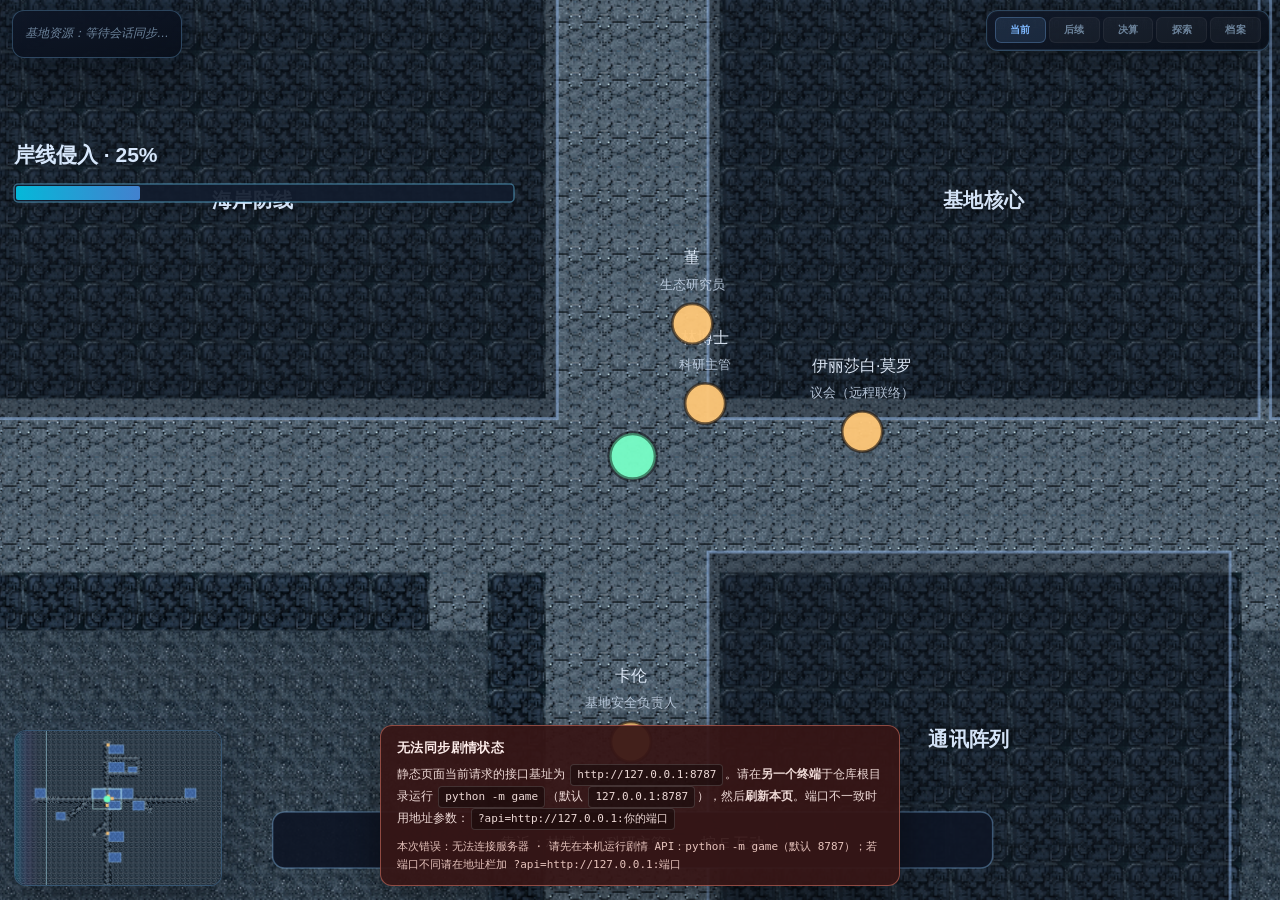
==== web/explorer/index.html @ 47f575ac "first commit26/5/23" ====
<!DOCTYPE html>
<html lang="zh-CN">
  <head>
    <meta charset="UTF-8" />
    <meta name="viewport" content="width=device-width, initial-scale=1, maximum-scale=1, user-scalable=no" />
    <meta name="theme-color" content="#070a10" />
    <title>源纪元 · 岸线侵入 — 基地大地图探索</title>
    <link rel="icon" href="data:," />
    <link rel="stylesheet" href="styles.css?v=explorer_api_banner_detail_20260517" />
    <link rel="preload" as="image" href="assets/tile_void.jpg" />
    <link rel="preload" as="image" href="assets/tile_road.jpg" />
    <link rel="preload" as="image" href="assets/tile_build.jpg" />
    <link rel="preload" as="image" href="assets/walkable_floor_tile.png" />
  </head>
  <body class="explorer-app">
    <aside id="objectives-panel" class="objectives-panel" aria-label="任务目标">
      <div class="objectives-panel__top-tools">
        <button type="button" id="sandbox-playbook-open" class="sandbox-playbook-openchip" aria-expanded="false">
          静默玩法教程
        </button>
      </div>
      <div id="sandbox-dock" class="sandbox-dock hidden" aria-label="静默运营"></div>
      <div class="objectives-tabs">
        <button type="button" class="objectives-tab active" data-tab="current">当前</button>
        <button type="button" class="objectives-tab" data-tab="upcoming">后续</button>
        <button type="button" class="objectives-tab" data-tab="mgmt">决算</button>
        <button type="button" class="objectives-tab" data-tab="explore">探索</button>
        <button type="button" class="objectives-tab" data-tab="dossier">档案</button>
      </div>
      <div id="objectives-content">
        <div id="objectives-current" class="objectives-tab-content active" data-content="current"></div>
        <div id="objectives-upcoming" class="objectives-tab-content" data-content="upcoming"></div>
        <div id="objectives-mgmt-log" class="objectives-tab-content" data-content="mgmt" aria-live="polite"></div>
        <div id="objectives-explore" class="objectives-tab-content" data-content="explore"></div>
        <div id="objectives-dossier" class="objectives-tab-content" data-content="dossier"></div>
      </div>
    </aside>
    <div id="wrap">
      <canvas id="game" aria-label="基地大地图"></canvas>
      <canvas id="minimap" width="200" height="150" aria-label="小地图"></canvas>
      <div id="resource-strip" class="resource-strip" aria-label="基地资源"></div>
    </div>
    <div id="story-backdrop" class="story-backdrop hidden" aria-hidden="true">
      <div id="story-panel" class="story-panel" role="dialog" aria-modal="true" aria-labelledby="story-title">
        <button type="button" class="story-close" id="story-close" aria-label="关闭">×</button>
        <aside class="story-sprite" aria-hidden="false">
          <div id="story-sprite-block" class="story-sprite-block"></div>
          <div id="story-sprite-label" class="story-sprite-label"></div>
        </aside>
        <div id="story-textbox" class="story-textbox">
          <!-- 玩家选项：叠在文字框右上角 -->
          <div id="story-choices" class="story-choices"></div>
          <div id="story-body" class="story-body">
            <h2 id="story-title">剧情</h2>
            <p id="story-advance-hint" class="story-advance-hint hidden" aria-live="polite">
              按 <kbd>Z</kbd> 或点击对话框继续下一句
            </p>
            <p id="story-sub" class="story-sub"></p>
            <ul id="story-bullets" class="story-bullets"></ul>
            <pre id="story-ai-line" class="story-ai-line"></pre>
            <div id="story-meta" class="story-meta"></div>
            <div id="story-extras"></div>
          </div>
        </div>
      </div>
    </div>
    <script type="module" src="main.js?v=fetch_json_get_no_preflight_20260517"></script>
  </body>
</html>
---- web/explorer/styles.css ----
:root {
  --bg-deep: #070a10;
  --bg-elevated: rgba(12, 18, 30, 0.82);
  --glass-border: rgba(120, 185, 255, 0.22);
  --glass-border-strong: rgba(130, 200, 255, 0.38);
  --accent: #7eb8ff;
  --accent-soft: rgba(126, 184, 255, 0.35);
  --accent-mint: #5ee0b5;
  --accent-mint-dim: rgba(94, 224, 181, 0.55);
  --text-primary: #e4edf7;
  --text-secondary: #9eb4cc;
  --text-muted: #6d849c;
  --radius-sm: 8px;
  --radius-md: 12px;
  --radius-lg: 16px;
  --shadow-card: 0 4px 24px rgba(0, 0, 0, 0.35), 0 0 0 1px rgba(255, 255, 255, 0.04) inset;
  --shadow-float: 0 12px 40px rgba(0, 0, 0, 0.45);
  --font-ui: "Segoe UI", "PingFang SC", "Hiragino Sans GB", "Microsoft YaHei", sans-serif;
}

*,
*::before,
*::after {
  box-sizing: border-box;
}

html,
body {
  margin: 0;
  height: 100%;
  overflow: hidden;
  font-family: var(--font-ui);
  color: var(--text-primary);
  background: var(--bg-deep);
  background-image:
    radial-gradient(ellipse 120% 80% at 50% -20%, rgba(55, 120, 200, 0.12), transparent 55%),
    radial-gradient(ellipse 90% 60% at 100% 50%, rgba(40, 90, 160, 0.06), transparent 50%),
    radial-gradient(ellipse 70% 50% at 0% 80%, rgba(30, 100, 120, 0.05), transparent 45%);
}

body.explorer-app {
  -webkit-font-smoothing: antialiased;
}

#wrap {
  position: relative;
  width: 100%;
  height: 100%;
  /* 仅为刘海/安全区留白，不再为已移除的顶栏占位，以增大主画布可视区域 */
  padding-top: env(safe-area-inset-top, 0px);
}

/* 左上角：基地四项资源，横排浮在画布之上（须在 minimap 之前渲染于 DOM，见 index.html 顺序）
   单行不换行 + 芯片区可横滑，避免块高度暴涨盖住画布上的岸线/下一步 HUD */
.resource-strip {
  position: absolute;
  top: 10px;
  left: 12px;
  z-index: 5;
  display: flex;
  flex-direction: row;
  flex-wrap: nowrap;
  align-items: center;
  gap: 10px 12px;
  max-width: min(92vw, 520px);
  padding: 8px 12px 10px;
  pointer-events: none;
  font-size: 12px;
  line-height: 1.35;
  color: var(--text-secondary);
  background: linear-gradient(165deg, rgba(14, 22, 38, 0.94), rgba(8, 14, 26, 0.88));
  border: 1px solid rgba(130, 200, 255, 0.28);
  border-radius: var(--radius-md);
  box-shadow: var(--shadow-float), 0 0 28px rgba(60, 120, 200, 0.1);
  backdrop-filter: blur(12px);
  -webkit-backdrop-filter: blur(12px);
  min-height: 48px;
  overflow: hidden;
}

.resource-strip--empty {
  color: var(--text-muted);
  font-style: italic;
  font-size: 12px;
}

.resource-strip__title {
  flex-shrink: 0;
  font-size: 10px;
  font-weight: 800;
  letter-spacing: 0.12em;
  text-transform: uppercase;
  color: var(--accent);
  opacity: 0.95;
  padding-right: 4px;
  border-right: 1px solid rgba(120, 180, 255, 0.2);
  margin-right: 4px;
}

.resource-strip__chips {
  display: flex;
  flex-direction: row;
  flex-wrap: nowrap;
  align-items: center;
  gap: 8px;
  min-width: 0;
  flex: 1;
  overflow-x: auto;
  overflow-y: hidden;
  scrollbar-width: thin;
  -webkit-overflow-scrolling: touch;
  pointer-events: auto;
}

.resource-strip__chip {
  display: flex;
  flex-direction: row;
  align-items: baseline;
  gap: 6px;
  padding: 6px 12px;
  border-radius: var(--radius-sm);
  border: 1px solid rgba(120, 180, 255, 0.2);
  background: rgba(0, 0, 0, 0.28);
}

.resource-strip__k {
  font-size: 11px;
  font-weight: 600;
  color: var(--text-muted);
}

.resource-strip__v {
  font-size: 17px;
  font-weight: 800;
  color: var(--text-primary);
  font-variant-numeric: tabular-nums;
  letter-spacing: 0.02em;
}

.resource-strip__morale {
  display: flex;
  flex-direction: row;
  align-items: center;
  gap: 6px;
  padding: 4px 10px;
  border-radius: var(--radius-sm);
  border: 1px solid rgba(120, 180, 255, 0.2);
  background: rgba(0, 0, 0, 0.28);
  flex-shrink: 0;
}

.resource-strip__morale-bar {
  width: 60px;
  height: 8px;
  border-radius: 4px;
  overflow: hidden;
}

.resource-strip__morale-fill {
  display: block;
  height: 100%;
  border-radius: inherit;
  transition: width 0.3s ease;
}

#game {
  position: relative;
  z-index: 0;
  display: block;
  width: 100%;
  height: 100%;
  cursor: crosshair;
}

#minimap {
  position: absolute;
  left: 14px;
  right: auto;
  bottom: max(14px, env(safe-area-inset-bottom, 0px));
  width: min(208px, 42vw);
  height: min(156px, 28vw);
  z-index: 4;
  border-radius: var(--radius-md);
  background: rgba(8, 14, 24, 0.92);
  border: 1px solid var(--glass-border-strong);
  box-shadow: var(--shadow-float), 0 0 36px rgba(80, 150, 255, 0.07);
}

.hidden {
  display: none !important;
}

/* 剧情 API 未启动时的底部提示（python -m http.server 不会提供 /api/state） */
.explorer-api-banner {
  position: fixed;
  left: 50%;
  bottom: max(14px, env(safe-area-inset-bottom, 0px));
  transform: translateX(-50%);
  z-index: 80;
  max-width: min(520px, 94vw);
  padding: 12px 16px;
  font-size: 12px;
  line-height: 1.48;
  color: #fdecea;
  background: rgba(55, 22, 22, 0.94);
  border: 1px solid rgba(255, 140, 120, 0.45);
  border-radius: var(--radius-md);
  box-shadow: var(--shadow-float);
  pointer-events: auto;
}

.explorer-api-banner__title {
  display: block;
  margin-bottom: 6px;
  font-size: 13px;
  font-weight: 800;
  letter-spacing: 0.03em;
}

.explorer-api-banner__body {
  margin: 0;
  color: rgba(255, 235, 232, 0.92);
}

.explorer-api-banner__detail {
  margin: 8px 0 0;
  font-size: 11px;
  color: rgba(255, 220, 212, 0.88);
  word-break: break-word;
}

.explorer-api-banner__err {
  font-family: ui-monospace, Consolas, monospace;
}

.explorer-api-banner kbd {
  display: inline-block;
  padding: 2px 6px;
  margin: 0 2px;
  font-size: 11px;
  font-family: ui-monospace, Consolas, monospace;
  border-radius: 4px;
  background: rgba(0, 0, 0, 0.35);
  border: 1px solid rgba(255, 255, 255, 0.15);
}

/* —— 大地图右侧：任务（紧凑型侧栏）—— */
.objectives-panel {
  position: fixed;
  top: max(10px, env(safe-area-inset-top, 0px));
  right: max(10px, env(safe-area-inset-right, 0px));
  z-index: 6;
  width: min(284px, 86vw);
  max-height: min(56vh, calc(100dvh - 164px), calc(100vh - 164px));
  padding: 0;
  overflow: hidden;
  display: flex;
  flex-direction: column;
  min-height: 0;
  font-size: 11px;
  line-height: 1.42;
  pointer-events: auto;
  background: linear-gradient(165deg, rgba(16, 24, 40, 0.94), rgba(8, 14, 24, 0.9));
  border: 1px solid rgba(130, 200, 255, 0.28);
  border-radius: var(--radius-md);
  box-shadow: 0 8px 28px rgba(0, 0, 0, 0.38), 0 0 0 1px rgba(255, 255, 255, 0.025) inset;
  backdrop-filter: blur(14px);
  -webkit-backdrop-filter: blur(14px);
}

.objectives-panel__top-tools {
  flex-shrink: 0;
  padding: 6px 8px;
  border-bottom: 1px solid rgba(120, 160, 220, 0.12);
  background: rgba(94, 224, 181, 0.04);
}

.sandbox-playbook-openchip {
  display: inline-flex;
  align-items: center;
  justify-content: center;
  gap: 4px;
  width: 100%;
  padding: 5px 8px;
  font-family: inherit;
  font-size: 10px;
  font-weight: 700;
  letter-spacing: 0.03em;
  color: var(--accent-mint);
  cursor: pointer;
  border-radius: 6px;
  border: 1px solid rgba(94, 224, 181, 0.32);
  background: rgba(94, 224, 181, 0.08);
  box-shadow: none;
  transition: background 0.15s ease, border-color 0.15s ease, color 0.15s ease;
}

.sandbox-playbook-openchip:hover {
  background: rgba(94, 224, 181, 0.18);
  border-color: rgba(94, 224, 181, 0.48);
}

.sandbox-playbook-openchip:focus-visible {
  outline: 2px solid var(--accent);
  outline-offset: 2px;
}

/* —— 静默玩法教程（全屏半透明）—— */
.sandbox-playbook-backdrop {
  position: fixed;
  inset: 0;
  z-index: 120;
  display: flex;
  align-items: center;
  justify-content: center;
  padding: max(16px, env(safe-area-inset-top, 0px)) max(16px, env(safe-area-inset-right, 0px))
    max(18px, env(safe-area-inset-bottom, 0px)) max(16px, env(safe-area-inset-left, 0px));
  pointer-events: auto;
  background:
    radial-gradient(ellipse 75% 55% at 50% 30%, rgba(30, 80, 140, 0.35), transparent 58%),
    linear-gradient(to top, rgba(4, 10, 20, 0.92) 0%, rgba(6, 12, 24, 0.78) 55%, rgba(0, 0, 0, 0.15) 100%);
}

.sandbox-playbook-panel {
  position: relative;
  width: min(520px, 100%);
  max-height: min(78vh, calc(100dvh - 32px));
  display: flex;
  flex-direction: column;
  border-radius: var(--radius-lg);
  background: linear-gradient(180deg, #121c2e 0%, #0c1422 100%);
  border: 1px solid var(--glass-border-strong);
  box-shadow: var(--shadow-float), 0 0 52px rgba(60, 120, 200, 0.12);
  overflow: hidden;
}

.sandbox-playbook-panel::before {
  content: "";
  position: absolute;
  left: 0;
  right: 0;
  top: 0;
  height: 3px;
  background: linear-gradient(90deg, transparent, rgba(94, 224, 181, 0.7), var(--accent), transparent);
  opacity: 0.72;
}

.sandbox-playbook-close {
  position: absolute;
  right: 10px;
  top: 10px;
  z-index: 5;
  width: 38px;
  height: 38px;
  border: 1px solid rgba(255, 255, 255, 0.1);
  border-radius: var(--radius-sm);
  background: rgba(255, 255, 255, 0.06);
  color: var(--text-secondary);
  font-size: 22px;
  line-height: 1;
  cursor: pointer;
  transition: background 0.15s ease, color 0.15s ease, border-color 0.15s ease;
}

.sandbox-playbook-close:hover {
  background: rgba(255, 255, 255, 0.12);
  color: var(--text-primary);
  border-color: rgba(255, 255, 255, 0.2);
}

.sandbox-playbook-close:focus-visible {
  outline: 2px solid var(--accent);
  outline-offset: 2px;
}

.sandbox-playbook-scroll {
  flex: 1;
  min-height: 0;
  overflow-y: auto;
  overscroll-behavior: contain;
  -webkit-overflow-scrolling: touch;
  padding: 46px 20px 16px;
  scrollbar-width: thin;
}

.sandbox-playbook-title {
  margin: 0 0 10px;
  font-size: 18px;
  font-weight: 800;
  letter-spacing: 0.04em;
  color: var(--text-primary);
}

.sandbox-playbook-lead {
  margin: 0 0 16px;
  font-size: 12px;
  line-height: 1.55;
  color: var(--text-secondary);
}

.sandbox-playbook-strong-mint {
  color: var(--accent-mint);
  font-weight: 750;
}

.sandbox-playbook-code {
  opacity: 0.92;
  font-size: 0.94em;
  padding: 1px 5px;
  border-radius: 4px;
  background: rgba(0, 0, 0, 0.35);
}

.sandbox-playbook-section {
  margin: 0 0 14px;
}

.sandbox-playbook-section:last-of-type {
  margin-bottom: 8px;
}

.sandbox-playbook-section h3 {
  margin: 0 0 6px;
  font-size: 13px;
  font-weight: 800;
  color: var(--accent-mint);
  letter-spacing: 0.02em;
}

.sandbox-playbook-section p {
  margin: 0;
  font-size: 11.5px;
  line-height: 1.55;
  color: var(--text-secondary);
}

.sandbox-playbook-section ul {
  margin: 6px 0 0;
  padding-left: 1.1em;
  font-size: 11px;
  line-height: 1.52;
  color: var(--text-muted);
}

.sandbox-playbook-section li + li {
  margin-top: 4px;
}

.sandbox-playbook-footer {
  flex-shrink: 0;
  display: flex;
  flex-wrap: wrap;
  gap: 10px;
  align-items: center;
  justify-content: flex-end;
  padding: 12px 16px 14px;
  border-top: 1px solid rgba(120, 160, 220, 0.18);
  background: rgba(6, 10, 20, 0.55);
}

.sandbox-playbook-gotit {
  font-family: inherit;
  font-size: 12px;
  font-weight: 800;
  padding: 10px 16px;
  border-radius: var(--radius-sm);
  cursor: pointer;
  border: 1px solid rgba(94, 224, 181, 0.52);
  background: rgba(94, 224, 181, 0.2);
  color: var(--accent-mint);
}

.sandbox-playbook-gotit:hover {
  background: rgba(94, 224, 181, 0.3);
}

.sandbox-playbook-gotit:focus-visible {
  outline: 2px solid var(--accent);
  outline-offset: 2px;
}

.sandbox-dock {
  flex-shrink: 0;
  padding: 6px 9px 6px;
  border-bottom: 1px solid rgba(120, 160, 220, 0.12);
  font-size: 10px;
  line-height: 1.38;
  color: var(--text-secondary);
}

.sandbox-dock.sandbox-dock--operating {
  padding-bottom: 8px;
  background: rgba(94, 224, 181, 0.05);
  border-bottom-color: rgba(94, 224, 181, 0.18);
  box-shadow: none;
}

.sandbox-dock__tagline {
  margin: 2px 0 6px;
  padding: 0;
  border: none;
  background: transparent;
  font-size: 10px;
  font-weight: 500;
  line-height: 1.42;
  color: var(--text-muted);
  display: block;
}

.sandbox-dock__detail-line {
  margin-bottom: 4px;
  padding-left: 8px;
  border-left: 2px solid rgba(94, 224, 181, 0.42);
  font-weight: 600;
  font-size: 10px;
}

.sandbox-dock__title-row {
  display: flex;
  flex-wrap: wrap;
  align-items: center;
  gap: 4px 8px;
  margin-bottom: 2px;
}

.sandbox-dock__badge {
  display: inline-block;
  padding: 1px 7px;
  border-radius: 999px;
  font-weight: 700;
  font-size: 10px;
  letter-spacing: 0.04em;
  border: 1px solid rgba(130, 200, 255, 0.3);
}

.sandbox-dock__locked-hint {
  width: 100%;
  margin: 4px 0 0;
  padding: 6px 7px;
  border-radius: 6px;
  border: 1px dashed rgba(130, 200, 255, 0.2);
  background: rgba(10, 16, 28, 0.4);
  font-style: italic;
  line-height: 1.4;
  font-size: 10px;
  color: var(--text-muted);
}

.sandbox-dock__actions {
  display: flex;
  flex-wrap: wrap;
  gap: 5px;
  align-items: center;
  margin: 6px 0 4px;
}

.sandbox-dock__badge--beat {
  background: rgba(86, 120, 200, 0.18);
  color: var(--accent);
}

.sandbox-dock__badge--sandbox {
  background: rgba(94, 224, 181, 0.12);
  color: var(--accent-mint);
  border-color: rgba(94, 224, 181, 0.4);
}

.sandbox-dock__meta {
  font-size: 10px;
  color: var(--text-muted);
}

.sandbox-dock__beat-hint strong {
  color: var(--accent-mint);
  font-weight: 800;
}

.sandbox-dock__btn {
  font-family: inherit;
  font-size: 11px;
  padding: 5px 10px;
  border-radius: var(--radius-sm);
  cursor: pointer;
  border: 1px solid rgba(130, 200, 255, 0.35);
  background: rgba(12, 20, 36, 0.75);
  color: var(--text-primary);
}

.sandbox-dock__btn:active {
  transform: translateY(1px);
}

.sandbox-dock__btn:disabled {
  opacity: 0.48;
  cursor: not-allowed;
  transform: none;
}

.sandbox-dock__btn--fat {
  padding: 6px 10px;
  font-size: 12px;
  letter-spacing: 0.03em;
  font-weight: 800;
}

.sandbox-dock--operating .sandbox-dock__btn--primary.sandbox-dock__btn--fat {
  border-width: 1px;
  box-shadow: 0 0 22px rgba(94, 224, 181, 0.2);
}

.sandbox-dock__btn--emph {
  border-color: rgba(230, 200, 120, 0.42);
  color: #efd9a8;
  background: rgba(40, 32, 12, 0.55);
  font-weight: 700;
}

.sandbox-dock__btn--primary {
  background: rgba(94, 224, 181, 0.16);
  border-color: rgba(94, 224, 181, 0.45);
  color: var(--accent-mint);
}

.sandbox-dock__btn--danger {
  border-color: rgba(230, 120, 120, 0.45);
  color: #ebb;
}

.sandbox-dock__input-min {
  width: 52px;
  margin-left: 4px;
  padding: 3px 5px;
  border-radius: 6px;
  border: 1px solid rgba(130, 200, 255, 0.22);
  background: rgba(6, 10, 20, 0.86);
  color: var(--text-primary);
}

.sandbox-dock__bull {
  max-height: 72px;
  overflow-y: auto;
  scrollbar-width: thin;
  padding: 4px 0 0;
  font-size: 10px;
  color: var(--text-muted);
  word-break: break-word;
}

.sandbox-dock__bull--wide {
  max-height: min(132px, 34vh);
  padding-top: 8px;
  margin-top: 8px;
  padding-left: 4px;
  padding-right: 2px;
  border-top: 1px dashed rgba(120, 160, 220, 0.28);
}

.sandbox-dock__bull--wide::before {
  content: "运营简报";
  display: block;
  margin-bottom: 6px;
  padding-left: 10px;
  border-left: 4px solid rgba(94, 224, 181, 0.45);
  font-size: 11px;
  font-weight: 800;
  color: var(--accent-mint);
  letter-spacing: 0.06em;
}

.sandbox-dock__bull-row {
  margin: 3px 0;
  padding-left: 8px;
  border-left: 2px solid rgba(130, 200, 255, 0.18);
}

.sandbox-dock__exp {
  margin-top: 4px;
  padding-top: 6px;
  border-top: 1px dashed rgba(120, 160, 220, 0.18);
}

.sandbox-dock__exp-head {
  display: flex;
  flex-wrap: wrap;
  align-items: baseline;
  justify-content: space-between;
  gap: 6px;
  margin-bottom: 6px;
}

.sandbox-dock__exp-title {
  font-size: 11px;
  font-weight: 700;
  color: var(--accent-mint);
  letter-spacing: 0.06em;
  flex-shrink: 0;
}

.sandbox-dock__exp-sub {
  flex: 1 1 176px;
  margin: 0;
  font-size: 10px;
  font-weight: 600;
  line-height: 1.42;
  color: var(--text-muted);
}

.sandbox-dock__exp-cards {
  display: flex;
  flex-direction: column;
  gap: 10px;
  margin-bottom: 14px;
}

.sandbox-dock__exp-card {
  padding: 10px;
  border-radius: 12px;
  border: 1px solid rgba(230, 200, 120, 0.22);
  background: rgba(36, 30, 16, 0.55);
}

.sandbox-dock__exp-card-head {
  font-weight: 700;
  font-size: 12px;
  color: #f4ead2;
}

.sandbox-dock__exp-card-sub {
  margin-top: 4px;
  margin-bottom: 10px;
  font-size: 11px;
  font-weight: 600;
  line-height: 1.48;
  color: var(--text-muted);
}

.sandbox-dock__exp-bar {
  height: 10px;
  overflow: hidden;
  border-radius: 999px;
  border: 1px solid rgba(245, 220, 150, 0.25);
  background: rgba(0, 0, 0, 0.48);
}

.sandbox-dock__exp-bar-fill {
  display: block;
  height: 100%;
  margin: 0;
  border-radius: inherit;
  background: linear-gradient(
    90deg,
    rgba(255, 206, 120, 0.75),
    rgba(94, 224, 181, 0.85),
    rgba(140, 200, 255, 0.92)
  );
}

.sandbox-dock__exp-hint {
  margin-top: 8px;
  padding: 6px 8px;
  border-radius: 10px;
  border: 1px dashed rgba(245, 220, 150, 0.32);
  font-size: 10px;
  line-height: 1.45;
  color: rgba(240, 226, 188, 0.88);
  background: rgba(12, 14, 22, 0.6);
}

.sandbox-dock__exp-warn {
  margin: 10px 0 6px;
  padding: 8px 10px;
  border-radius: 10px;
  border: 1px solid rgba(230, 135, 120, 0.38);
  background: rgba(40, 16, 20, 0.48);
  font-size: 11px;
  font-weight: 600;
  line-height: 1.45;
  color: rgba(255, 200, 195, 0.96);
}


.sandbox-dock__tech-hint {
  margin-top: 8px;
  padding: 6px 8px;
  border-radius: 8px;
  border: 1px solid rgba(130, 185, 255, 0.22);
  background: rgba(12, 20, 40, 0.58);
}

.sandbox-dock__tech-hint-title {
  font-size: 11px;
  font-weight: 700;
  color: rgba(178, 210, 255, 0.95);
  letter-spacing: 0.05em;
  margin-bottom: 6px;
}

.sandbox-dock__tech-hint-list {
  display: flex;
  flex-direction: column;
  gap: 5px;
}

.sandbox-dock__tech-hint-row {
  font-size: 10px;
  font-weight: 600;
  line-height: 1.38;
  color: var(--text-muted);
}

.sandbox-dock__tech-hint-foot {
  margin-top: 8px;
  font-size: 10px;
  line-height: 1.42;
  color: rgba(130, 180, 220, 0.78);
}

.sandbox-dock__res-act {
  margin-top: 8px;
  padding-top: 8px;
  border-top: 1px dashed rgba(140, 200, 255, 0.18);
}

.sandbox-dock__res-act-head {
  display: flex;
  flex-direction: column;
  gap: 4px;
  margin-bottom: 8px;
}

.sandbox-dock__res-act-title {
  font-size: 11px;
  font-weight: 700;
  color: rgba(164, 220, 255, 0.95);
  letter-spacing: 0.04em;
}

.sandbox-dock__res-act-sub {
  font-size: 10px;
  font-weight: 600;
  color: var(--text-muted);
  line-height: 1.42;
}

.sandbox-dock__res-act-row {
  display: flex;
  flex-wrap: wrap;
  gap: 8px;
  align-items: center;
}

.sandbox-dock__res-act-hint {
  margin-top: 8px;
  font-size: 10px;
  line-height: 1.45;
  color: rgba(200, 220, 246, 0.84);
}

.sandbox-dock__exp-row {
  display: flex;
  flex-wrap: wrap;
  gap: 6px;
  align-items: center;
}

.sandbox-dock__select {
  font-family: inherit;
  font-size: 11px;
  padding: 4px 6px;
  border-radius: 6px;
  border: 1px solid rgba(130, 200, 255, 0.22);
  background: rgba(6, 10, 20, 0.86);
  color: var(--text-primary);
  max-width: 100%;
}

.sandbox-dock__exp-active {
  margin: 0 0 8px;
  padding-left: 1.1em;
  font-size: 10px;
  color: var(--text-muted);
  line-height: 1.45;
}

.objectives-mgmt-log {
  flex-shrink: 0;
  margin: 0;
  padding: 0 14px 12px;
  max-height: min(88px, 18vh);
  overflow-y: auto;
  scrollbar-width: thin;
  scrollbar-color: rgba(100, 170, 230, 0.35) rgba(0, 0, 0, 0.2);
  min-height: 0;
}

.objectives-mgmt-log::-webkit-scrollbar {
  width: 5px;
}

.objectives-mgmt-log::-webkit-scrollbar-thumb {
  background: rgba(100, 170, 230, 0.35);
  border-radius: 4px;
}

.objectives-subheading--mgmt-log {
  border-top: 1px solid rgba(120, 160, 220, 0.12);
}

.objectives-mgmt-row {
  font-size: 11px;
  color: var(--text-secondary);
  padding: 4px 0;
  border-bottom: 1px dashed rgba(120, 160, 220, 0.12);
  word-break: break-word;
}

.objectives-mgmt-row:last-child {
  border-bottom: none;
}

.mgmt-action-card {
  margin: 10px 0 0;
  padding: 10px 12px;
  border-radius: var(--radius-md);
  border: 1px solid rgba(120, 180, 255, 0.16);
  background: rgba(8, 16, 30, 0.55);
  text-align: left;
}

.mgmt-action-card--blocked {
  opacity: 0.62;
}

.mgmt-action-title {
  margin: 0 0 6px;
  font-size: 12px;
  font-weight: 700;
  color: var(--text-primary);
}

ul.mgmt-action-rows {
  list-style: disc;
  margin: 6px 0 8px;
  padding-left: 1.2em;
  font-size: 11px;
  line-height: 1.55;
  color: var(--text-secondary);
}

ul.mgmt-action-rows li::marker {
  color: rgba(126, 184, 255, 0.55);
}

.mgmt-action-react {
  font-size: 10px;
  line-height: 1.45;
  color: var(--text-muted);
  margin-bottom: 8px;
}

.mgmt-action-react strong {
  color: var(--text-secondary);
  font-weight: 600;
}

.mgmt-action-commit {
  width: 100%;
  padding: 8px 12px;
  border-radius: var(--radius-sm);
  border: 1px solid var(--accent-soft);
  background: rgba(60, 120, 200, 0.35);
  color: var(--text-primary);
  font-size: 12px;
  font-weight: 700;
  font-family: inherit;
  cursor: pointer;
}

.mgmt-action-commit:hover:not(:disabled) {
  background: rgba(75, 140, 220, 0.45);
}

.mgmt-action-commit:disabled {
  cursor: not-allowed;
  border-color: rgba(255, 255, 255, 0.08);
  background: rgba(0, 0, 0, 0.2);
}

.mgmt-action-warning {
  font-size: 10px;
  color: var(--accent-mint);
  margin-bottom: 6px;
}

.objectives-tabs {
  display: flex;
  gap: 3px;
  padding: 6px 8px 6px;
  border-bottom: 1px solid rgba(120, 180, 255, 0.1);
  background: transparent;
}

.objectives-tab {
  flex: 1;
  padding: 5px 4px;
  font-size: 10px;
  font-weight: 600;
  letter-spacing: 0.02em;
  color: var(--text-muted);
  background: rgba(255, 255, 255, 0.04);
  border: 1px solid rgba(255, 255, 255, 0.05);
  border-radius: 6px;
  cursor: pointer;
  transition: all 0.2s ease;
  font-family: inherit;
}

.objectives-tab:hover {
  color: var(--text-secondary);
  background: rgba(255, 255, 255, 0.07);
}

.objectives-tab.active {
  color: var(--accent);
  background: rgba(126, 184, 255, 0.12);
  border-color: rgba(126, 184, 255, 0.28);
  box-shadow: none;
}

#objectives-content {
  flex: 1;
  overflow: hidden;
  display: flex;
  flex-direction: column;
}

.objectives-tab-content {
  display: none;
  flex: 1;
  overflow-y: auto;
  scrollbar-width: thin;
  scrollbar-color: rgba(100, 170, 230, 0.35) rgba(0, 0, 0, 0.2);
}

.objectives-tab-content.active {
  display: block;
}

.objectives-current,
.objectives-upcoming,
.objectives-explore {
  padding: 10px 10px 12px;
  min-height: 0;
}

.objectives-current {
  max-height: min(26vh, 200px);
  flex: 0 1 auto;
}

.objectives-panel .objectives-subheading {
  flex-shrink: 0;
  margin: 0;
  padding: 10px 16px 6px;
  font-size: 11px;
  font-weight: 700;
  letter-spacing: 0.04em;
  color: var(--text-muted);
  border-top: 1px solid rgba(120, 160, 220, 0.1);
}

.objectives-upcoming {
  max-height: min(20vh, 160px);
  flex: 0 1 auto;
}

.objectives-explore {
  padding-bottom: 14px;
  border-top: 1px solid rgba(120, 160, 220, 0.12);
  max-height: min(16vh, 120px);
  flex: 0 1 auto;
}

.objectives-panel::-webkit-scrollbar,
.objectives-current::-webkit-scrollbar,
.objectives-upcoming::-webkit-scrollbar,
.objectives-mgmt-log::-webkit-scrollbar,
.objectives-explore::-webkit-scrollbar {
  width: 5px;
}

.objectives-panel::-webkit-scrollbar-thumb,
.objectives-current::-webkit-scrollbar-thumb,
.objectives-upcoming::-webkit-scrollbar-thumb,
.objectives-mgmt-log::-webkit-scrollbar-thumb,
.objectives-explore::-webkit-scrollbar-thumb {
  background: rgba(100, 170, 230, 0.35);
  border-radius: 4px;
}

.objectives-node-tag {
  margin-bottom: 8px;
  padding: 8px 10px;
  font-size: 12px;
  font-weight: 600;
  color: var(--text-primary);
  word-break: break-word;
  background: rgba(255, 255, 255, 0.04);
  border-radius: var(--radius-sm);
  border: 1px solid rgba(255, 255, 255, 0.06);
}

.objectives-node-tag--dim {
  color: var(--text-secondary);
  font-weight: 500;
  background: rgba(0, 0, 0, 0.15);
}

.objectives-list {
  margin: 0;
  padding-left: 1.15em;
  color: var(--text-secondary);
}

.objectives-list li {
  margin-bottom: 6px;
}

.objectives-list li::marker {
  color: var(--accent-soft);
}

.objectives-list--compact {
  font-size: 11px;
  opacity: 0.95;
}

.objectives-upcoming-block {
  margin-bottom: 12px;
  padding-bottom: 10px;
  border-bottom: 1px solid rgba(120, 160, 220, 0.1);
}

.objectives-upcoming-block:last-child {
  margin-bottom: 0;
  padding-bottom: 0;
  border-bottom: none;
}

.objectives-note {
  margin: 0;
  padding: 8px 10px;
  font-size: 11px;
  color: var(--text-muted);
  font-style: italic;
  line-height: 1.45;
  background: rgba(0, 0, 0, 0.12);
  border-radius: var(--radius-sm);
}

/* —— 剧情面板 —— */
.story-backdrop {
  position: fixed;
  inset: 0;
  z-index: 20;
  background:
    radial-gradient(ellipse 80% 50% at 50% 100%, rgba(8, 20, 40, 0.92), transparent 60%),
    linear-gradient(to top, rgba(4, 10, 20, 0.94) 0%, rgba(6, 12, 22, 0.72) 45%, rgba(0, 0, 0, 0.2) 75%, transparent 100%);
  display: flex;
  align-items: flex-end;
  justify-content: center;
  padding: 0 max(16px, env(safe-area-inset-right, 0px)) max(16px, env(safe-area-inset-bottom, 0px)) max(16px, env(safe-area-inset-left, 0px));
  padding-top: max(8px, env(safe-area-inset-top, 0px));
  pointer-events: auto;
}

.story-panel {
  position: relative;
  display: flex;
  flex-direction: row;
  align-items: stretch;
  width: min(920px, 100%);
  max-height: min(75vh, calc(100dvh - 96px), 620px);
  min-height: 200px;
  border-radius: var(--radius-lg) var(--radius-lg) 12px 12px;
  background: linear-gradient(180deg, #121c2e 0%, #0c1422 100%);
  border: 1px solid var(--glass-border-strong);
  box-shadow: var(--shadow-float), 0 0 60px rgba(60, 120, 200, 0.08);
  overflow: hidden;
}

.story-panel::before {
  content: "";
  position: absolute;
  left: 0;
  right: 0;
  top: 0;
  height: 3px;
  background: linear-gradient(90deg, transparent, var(--accent), rgba(94, 224, 181, 0.8), transparent);
  opacity: 0.65;
}

.story-close {
  position: absolute;
  right: 10px;
  top: 10px;
  z-index: 30;
  width: 38px;
  height: 38px;
  border: 1px solid rgba(255, 255, 255, 0.1);
  border-radius: var(--radius-sm);
  background: rgba(255, 255, 255, 0.06);
  color: var(--text-secondary);
  font-size: 22px;
  line-height: 1;
  cursor: pointer;
  transition: background 0.15s ease, color 0.15s ease, border-color 0.15s ease;
}

.story-close:hover {
  background: rgba(255, 255, 255, 0.12);
  color: var(--text-primary);
  border-color: rgba(255, 255, 255, 0.2);
}

.story-close:focus-visible {
  outline: 2px solid var(--accent);
  outline-offset: 2px;
}

.story-sprite {
  width: min(172px, 24vw);
  flex-shrink: 0;
  display: flex;
  flex-direction: column;
  align-items: stretch;
  justify-content: flex-end;
  padding: 16px 14px 18px;
  background: linear-gradient(180deg, rgba(0, 0, 0, 0.2), rgba(0, 0, 0, 0.38));
  border-right: 1px solid var(--glass-border);
}

.story-sprite-block {
  flex: 1;
  min-height: 140px;
  max-height: min(32vh, 280px);
  border-radius: var(--radius-md);
  border: 1px solid rgba(255, 255, 255, 0.12);
  background: #3d4f66;
  box-shadow: inset 0 0 32px rgba(0, 0, 0, 0.4), 0 4px 16px rgba(0, 0, 0, 0.25);
}

.story-sprite-label {
  margin-top: 12px;
  font-size: 11px;
  line-height: 1.4;
  color: var(--text-muted);
  text-align: center;
  word-break: break-word;
}

.story-textbox {
  flex: 1;
  position: relative;
  display: flex;
  flex-direction: column;
  min-width: 0;
  min-height: 0;
  background: linear-gradient(185deg, #141e32 0%, #0d1526 55%, #0a1220 100%);
}

.story-choices {
  position: absolute;
  top: 50px;
  right: 14px;
  z-index: 15;
  display: flex;
  flex-direction: column;
  align-items: flex-end;
  gap: 8px;
  max-width: min(52%, 340px);
  pointer-events: auto;
}

.story-choices.story-choices--locked {
  opacity: 0.45;
  pointer-events: none;
}

.story-choices.story-choices--locked button {
  cursor: default;
}

.story-choices button {
  padding: 9px 14px;
  border-radius: var(--radius-sm);
  border: 1px solid var(--accent-soft);
  background: linear-gradient(180deg, rgba(45, 85, 140, 0.55), rgba(28, 55, 95, 0.5));
  color: var(--text-primary);
  font-size: 12px;
  line-height: 1.4;
  cursor: pointer;
  font-family: inherit;
  text-align: right;
  max-width: 100%;
  box-shadow: 0 2px 12px rgba(0, 0, 0, 0.35);
  transition: filter 0.15s ease, border-color 0.15s ease;
}

.story-choices button:hover {
  filter: brightness(1.08);
  border-color: rgba(140, 210, 255, 0.55);
}

.story-choices button.secondary {
  background: rgba(255, 255, 255, 0.06);
  border-color: rgba(255, 255, 255, 0.15);
}

.story-body {
  position: relative;
  z-index: 1;
  flex: 1;
  overflow: auto;
  overflow-x: hidden;
  -webkit-overflow-scrolling: touch;
  padding: 52px 16px 16px;
  padding-right: 16px;
  min-height: 0;
}

.story-textbox--choices .story-body {
  padding-right: min(54%, 360px);
}

#story-title {
  margin: 0 48px 8px 0;
  font-size: 1.08rem;
  font-weight: 700;
  letter-spacing: 0.02em;
  color: var(--text-primary);
  text-shadow: 0 1px 12px rgba(0, 0, 0, 0.35);
}

.story-advance-hint {
  margin: -2px 48px 10px 0;
  padding: 8px 10px;
  font-size: 11px;
  line-height: 1.45;
  color: var(--text-muted);
  background: rgba(0, 0, 0, 0.2);
  border-radius: var(--radius-sm);
  border: 1px solid rgba(120, 180, 255, 0.1);
}

.story-advance-hint kbd {
  padding: 2px 6px;
  border-radius: 4px;
  border: 1px solid rgba(255, 255, 255, 0.12);
  font-size: 10px;
  font-family: inherit;
  background: rgba(255, 255, 255, 0.06);
}

.story-advance-hint.hidden {
  display: none !important;
}

.story-textbox--advancing {
  cursor: pointer;
}

.story-textbox--advancing .story-ai-line {
  cursor: pointer;
}

.story-ai-line--advance-hint {
  box-shadow: 0 0 0 1px rgba(120, 200, 255, 0.2), 0 4px 20px rgba(60, 140, 200, 0.08);
}

.story-sub {
  margin: 0 0 10px;
  font-size: 12px;
  color: var(--text-secondary);
  white-space: pre-wrap;
}

.story-bullets {
  margin: 0 0 12px 18px;
  padding: 0;
  color: #b8cce0;
  font-size: 12px;
  line-height: 1.55;
}

.story-meta {
  display: flex;
  flex-wrap: wrap;
  gap: 8px;
  margin-top: 12px;
}

.story-meta:empty {
  display: none;
  margin: 0;
}

.story-body--npc-dialogue .story-sub,
.story-body--npc-dialogue .story-bullets {
  display: none !important;
}

.story-body--npc-dialogue #story-title {
  margin: 0 44px 12px 0;
  font-size: 1.02rem;
}

.story-meta button {
  padding: 7px 12px;
  border-radius: var(--radius-sm);
  border: 1px solid rgba(255, 255, 255, 0.12);
  background: rgba(255, 255, 255, 0.06);
  color: var(--text-secondary);
  font-size: 12px;
  cursor: pointer;
  font-family: inherit;
  transition: background 0.15s ease;
}

.story-meta button:hover {
  background: rgba(255, 255, 255, 0.1);
}

.story-ai-line {
  margin: 0;
  padding: 14px 16px;
  border-radius: var(--radius-md);
  background: rgba(0, 0, 0, 0.42);
  border: 1px solid rgba(100, 200, 180, 0.12);
  font-size: 13px;
  line-height: 1.6;
  white-space: pre-wrap;
  color: #b8ebd9;
  max-height: min(28vh, 240px);
  overflow: auto;
  box-shadow: inset 0 1px 0 rgba(255, 255, 255, 0.04);
}

.story-chip {
  padding: 9px 14px;
  margin: 4px 8px 4px 0;
  border-radius: var(--radius-sm);
  border: 1px solid var(--glass-border);
  background: rgba(40, 80, 130, 0.4);
  color: var(--text-primary);
  font-size: 12px;
  cursor: pointer;
  font-family: inherit;
  transition: background 0.15s ease;
}

.story-chip:hover {
  background: rgba(50, 95, 150, 0.5);
}

#story-extras {
  margin-top: 12px;
  font-size: 13px;
  max-width: 100%;
  overflow-x: hidden;
}

#story-extras input[type="text"] {
  width: 100%;
  padding: 10px 12px;
  margin-top: 8px;
  border-radius: var(--radius-sm);
  border: 1px solid var(--glass-border);
  background: rgba(0, 0, 0, 0.28);
  color: var(--text-primary);
  font-family: inherit;
  transition: border-color 0.15s ease, box-shadow 0.15s ease;
}

#story-extras input[type="text"]:focus {
  outline: none;
  border-color: var(--accent-soft);
  box-shadow: 0 0 0 2px rgba(126, 184, 255, 0.15);
}

/* —— 窄屏：剧情/设施面板改为纵排，避免横向挤爆 —— */
@media (max-width: 720px) {
  .story-panel {
    flex-direction: column;
    align-items: stretch;
    max-height: min(88dvh, calc(100dvh - 28px));
    width: 100%;
  }

  .story-sprite {
    width: 100%;
    flex-direction: row;
    align-items: center;
    justify-content: flex-start;
    padding: 12px 14px;
    border-right: none;
    border-bottom: 1px solid var(--glass-border);
  }

  .story-sprite-block {
    width: 96px;
    min-height: 96px;
    max-height: 120px;
    flex-shrink: 0;
  }

  .story-sprite-label {
    margin-top: 0;
    margin-left: 12px;
    text-align: left;
    flex: 1;
    min-width: 0;
  }

  .story-choices {
    top: 12px;
    right: 10px;
    max-width: min(96%, 400px);
  }
}

/* 调试：?debug=1 时左下角节点跳转条 */
.debug-jump-bar {
  position: fixed;
  z-index: 70;
  left: 10px;
  bottom: 10px;
  max-width: min(420px, calc(100vw - 20px));
  padding: 10px 12px;
  border-radius: var(--radius-md);
  background: rgba(12, 18, 28, 0.92);
  border: 1px solid rgba(255, 180, 80, 0.35);
  box-shadow: var(--shadow-float);
  font-size: 12px;
  color: var(--text-secondary);
}

.debug-jump-bar__title {
  display: block;
  font-size: 13px;
  color: #ffb850;
  margin-bottom: 6px;
}

.debug-jump-bar__hint {
  margin: 0 0 8px;
  line-height: 1.45;
}

.debug-jump-bar__row {
  display: flex;
  gap: 8px;
  margin-bottom: 8px;
  align-items: center;
}

.debug-jump-bar__input {
  flex: 1;
  min-width: 0;
  padding: 6px 8px;
  border-radius: var(--radius-sm);
  border: 1px solid var(--glass-border);
  background: rgba(0, 0, 0, 0.35);
  color: var(--text-primary);
}

.debug-jump-bar__chk {
  display: flex;
  align-items: center;
  gap: 6px;
  margin-bottom: 8px;
  cursor: pointer;
}

.debug-jump-bar__presets {
  display: flex;
  flex-wrap: wrap;
  gap: 6px;
}

.debug-jump-bar__presets button,
.debug-jump-bar__row button {
  padding: 6px 10px;
  border-radius: var(--radius-sm);
  border: 1px solid rgba(255, 180, 80, 0.4);
  background: rgba(255, 140, 60, 0.12);
  color: #ffd4a8;
  cursor: pointer;
  font-size: 12px;
}

.debug-jump-bar__presets button:hover,
.debug-jump-bar__row button:hover {
  background: rgba(255, 140, 60, 0.22);
}

/* —— 02-02 记忆闪回（全屏演出，须看完才可推进）—— */
.memory-flash-overlay {
  position: fixed;
  inset: 0;
  z-index: 260;
  display: flex;
  align-items: center;
  justify-content: center;
  padding: max(20px, env(safe-area-inset-top, 0px)) max(20px, env(safe-area-inset-right, 0px))
    max(20px, env(safe-area-inset-bottom, 0px)) max(20px, env(safe-area-inset-left, 0px));
  background:
    radial-gradient(ellipse 70% 55% at 50% 45%, rgba(255, 248, 235, 0.09), transparent 62%),
    radial-gradient(ellipse 120% 90% at 50% 120%, rgba(40, 12, 24, 0.85), transparent 55%),
    radial-gradient(ellipse 100% 80% at 50% -10%, rgba(180, 60, 80, 0.18), transparent 50%),
    #050608;
  box-shadow: inset 0 0 120px rgba(0, 0, 0, 0.65);
  pointer-events: auto;
  opacity: 0;
  overflow-y: auto;
  overscroll-behavior: contain;
  -webkit-overflow-scrolling: touch;
  transition: opacity 0.5s ease-out;
}

.memory-flash-overlay.memory-flash-overlay--visible {
  opacity: 1;
}

.memory-flash-panel {
  width: min(560px, 100%);
  max-height: min(88dvh, calc(100dvh - 40px));
  display: flex;
  flex-direction: column;
  padding: 28px 26px 22px;
  border-radius: var(--radius-lg);
  background: linear-gradient(165deg, rgba(18, 12, 22, 0.94), rgba(8, 10, 18, 0.92));
  border: 1px solid rgba(200, 120, 140, 0.35);
  box-shadow:
    var(--shadow-float),
    0 0 48px rgba(180, 70, 90, 0.12),
    inset 0 1px 0 rgba(255, 255, 255, 0.06);
  flex-shrink: 0;
  opacity: 0;
  transform: translateY(12px);
  transition:
    opacity 0.55s ease-out 0.08s,
    transform 0.55s cubic-bezier(0.22, 1, 0.36, 1) 0.08s;
}

.memory-flash-overlay.memory-flash-overlay--visible .memory-flash-panel {
  opacity: 1;
  transform: translateY(0);
}

.memory-flash-scroll {
  flex: 1 1 auto;
  min-height: 0;
  overflow-x: hidden;
  overflow-y: auto;
  overscroll-behavior: contain;
  padding-right: 4px;
  margin-right: -4px;
}

.memory-flash-panel-footer {
  flex-shrink: 0;
  padding-top: 16px;
  margin-top: 4px;
  border-top: 1px solid rgba(255, 255, 255, 0.07);
}

.memory-flash-title {
  margin: 0 0 10px;
  font-size: 1.25rem;
  font-weight: 650;
  letter-spacing: 0.04em;
  color: #f5e6ea;
  text-shadow: 0 0 24px rgba(220, 140, 160, 0.35);
}

.memory-flash-sub {
  margin: 0 0 18px;
  font-size: 12px;
  color: var(--text-muted);
  letter-spacing: 0.02em;
}

.memory-flash-body {
  margin: 0 0 12px;
  font-size: 15px;
  line-height: 1.75;
  color: var(--text-secondary);
  min-height: 3em;
  white-space: pre-line;
}

.memory-flash-btn {
  width: 100%;
  padding: 12px 16px;
  border-radius: var(--radius-md);
  border: 1px solid rgba(255, 200, 210, 0.35);
  background: rgba(80, 36, 48, 0.45);
  color: #fdeef2;
  font-size: 14px;
  font-weight: 600;
  cursor: pointer;
  touch-action: manipulation;
  transition: background 0.15s ease, border-color 0.15s ease, transform 0.1s ease;
}

.memory-flash-btn:hover:not(:disabled) {
  background: rgba(110, 48, 64, 0.55);
  border-color: rgba(255, 210, 220, 0.5);
}

.memory-flash-btn:focus-visible {
  outline: 2px solid rgba(255, 160, 180, 0.85);
  outline-offset: 2px;
}

.memory-flash-btn:disabled {
  opacity: 0.55;
  cursor: wait;
}

.memory-flash-btn--primary {
  box-shadow: 0 4px 20px rgba(60, 20, 30, 0.45);
}

@media (prefers-reduced-motion: reduce) {
  .memory-flash-overlay,
  .memory-flash-panel {
    transition: none !important;
  }

  .memory-flash-panel {
    opacity: 1;
    transform: none;
  }

  .memory-flash-overlay {
    opacity: 1;
  }
}

/* —— 静默设施工作台（大地图设施对话内）—— */
.facility-sim-muted {
  margin: 8px 0 0;
  font-size: 12px;
  line-height: 1.45;
  color: rgba(200, 210, 228, 0.68);
}

.facility-sim-banner {
  margin-top: 12px;
  padding: 12px 12px 10px;
  border-radius: var(--radius-md);
  border: 1px solid rgba(120, 200, 180, 0.28);
  background: linear-gradient(160deg, rgba(12, 32, 38, 0.55), rgba(8, 14, 26, 0.5));
}

.facility-sim-banner-title {
  margin: 0 0 6px;
  font-size: 13px;
  font-weight: 700;
  letter-spacing: 0.04em;
  color: #b8f5e8;
}

.facility-sim-idle-copy {
  margin: 0 0 10px;
  font-size: 12px;
  line-height: 1.45;
  color: rgba(220, 236, 238, 0.88);
}

.facility-sim-actions {
  display: flex;
  flex-wrap: wrap;
  gap: 8px;
  align-items: center;
}

.facility-sim-btn {
  padding: 8px 12px;
  border-radius: var(--radius-sm);
  border: 1px solid rgba(140, 210, 190, 0.35);
  font-size: 12px;
  font-weight: 600;
  cursor: pointer;
  touch-action: manipulation;
}

.facility-sim-btn--primary {
  background: linear-gradient(180deg, rgba(40, 120, 112, 0.55), rgba(16, 72, 72, 0.75));
  color: #eafffb;
}

.facility-sim-btn--ghost {
  background: rgba(0, 0, 0, 0.25);
  color: rgba(230, 246, 242, 0.92);
}

.facility-sim-btn:disabled {
  opacity: 0.45;
  cursor: not-allowed;
}

.facility-sim-no-act {
  font-size: 11px;
  line-height: 1.4;
  color: rgba(210, 218, 228, 0.65);
  max-width: 36em;
}

.facility-sim-backdrop {
  position: fixed;
  inset: 0;
  z-index: 140;
  display: flex;
  align-items: center;
  justify-content: center;
  padding: max(16px, env(safe-area-inset-top, 0px)) max(16px, env(safe-area-inset-right, 0px))
    max(16px, env(safe-area-inset-bottom, 0px)) max(16px, env(safe-area-inset-left, 0px));
  background: rgba(5, 8, 14, 0.72);
  backdrop-filter: blur(8px);
}

.facility-sim-backdrop.hidden {
  display: none;
}

.facility-sim-panel {
  position: relative;
  width: min(460px, 100%);
  max-height: min(86dvh, 640px);
  overflow: auto;
  padding: 22px 18px 16px;
  border-radius: var(--radius-lg);
  background: linear-gradient(165deg, rgba(16, 26, 44, 0.96), rgba(8, 12, 22, 0.96));
  border: 1px solid rgba(140, 210, 190, 0.32);
  box-shadow: var(--shadow-float), 0 0 40px rgba(30, 140, 130, 0.12);
}

.facility-sim-close {
  position: absolute;
  top: 10px;
  right: 12px;
  width: 34px;
  height: 34px;
  border: none;
  border-radius: var(--radius-sm);
  background: rgba(0, 0, 0, 0.35);
  color: #eaf6f2;
  font-size: 22px;
  line-height: 1;
  cursor: pointer;
}

.facility-sim-title {
  margin: 0 32px 10px 0;
  font-size: 17px;
  color: #dffaf4;
}

.facility-sim-lead {
  margin: 0 0 12px;
  font-size: 12px;
  line-height: 1.5;
  color: rgba(220, 236, 238, 0.9);
}

.facility-sim-label {
  display: block;
  font-size: 11px;
  color: rgba(200, 220, 218, 0.75);
  margin-bottom: 4px;
}

.facility-sim-select {
  width: 100%;
  margin-bottom: 8px;
  padding: 8px 10px;
  border-radius: var(--radius-sm);
  border: 1px solid rgba(120, 170, 165, 0.4);
  background: rgba(0, 10, 16, 0.55);
  color: var(--text-primary);
  font-size: 13px;
}

.facility-sim-act-hint {
  min-height: 2.6em;
  margin: 0 0 12px;
  font-size: 11px;
  line-height: 1.45;
  color: rgba(210, 224, 230, 0.82);
}

.facility-sim-game {
  margin-bottom: 12px;
}

.facility-sim-strip {
  position: relative;
  height: 52px;
  margin-bottom: 8px;
  border-radius: var(--radius-sm);
  border: 1px solid rgba(100, 160, 150, 0.35);
  background: repeating-linear-gradient(
    90deg,
    rgba(20, 40, 50, 0.8) 0,
    rgba(20, 40, 50, 0.8) 14px,
    rgba(14, 32, 40, 0.75) 14px,
    rgba(14, 32, 40, 0.75) 28px
  );
  overflow: hidden;
}

.facility-sim-green {
  position: absolute;
  top: 10px;
  bottom: 10px;
  border-radius: 6px;
  background: rgba(60, 220, 160, 0.35);
  box-shadow: inset 0 0 12px rgba(80, 255, 200, 0.25);
  pointer-events: none;
}

.facility-sim-needle {
  position: absolute;
  top: 4px;
  bottom: 4px;
  width: 3px;
  margin-left: -1.5px;
  transform: translateX(-50%);
  border-radius: 2px;
  background: linear-gradient(180deg, #fffdf0, #f0c86a);
  box-shadow: 0 0 10px rgba(255, 220, 160, 0.45);
  pointer-events: none;
}

.facility-sim-game-meta {
  font-size: 12px;
  color: #c8fcec;
  margin-bottom: 6px;
}

.facility-sim-hit,
.facility-sim-submit {
  width: 100%;
  margin-top: 6px;
  padding: 10px 12px;
  border-radius: var(--radius-sm);
  border: 1px solid rgba(130, 200, 180, 0.4);
  font-size: 13px;
  font-weight: 600;
  cursor: pointer;
  touch-action: manipulation;
}

.facility-sim-hit {
  background: rgba(30, 90, 86, 0.45);
  color: #effefa;
}

.facility-sim-submit {
  background: linear-gradient(180deg, rgba(54, 150, 130, 0.65), rgba(26, 90, 86, 0.85));
  color: #f4fffb;
}

.facility-sim-submit:disabled,
.facility-sim-hit:disabled {
  opacity: 0.45;
  cursor: not-allowed;
}

.facility-sim-footnote {
  margin: 10px 0 0;
  font-size: 10px;
  line-height: 1.45;
  color: rgba(200, 210, 218, 0.55);
}

.explore-clock-bar {
  display: flex;
  flex-wrap: wrap;
  align-items: center;
  gap: 8px;
  margin: 8px 0 12px;
}

.explore-clock-label {
  font-size: 13px;
  color: rgba(200, 232, 228, 0.95);
  margin-right: 6px;
}

.explore-floodlight {
  margin-top: 10px;
}

.sandbox-dock__clock-actions {
  display: flex;
  flex-wrap: wrap;
  align-items: center;
  gap: 8px;
  margin-top: 10px;
  padding-top: 8px;
  border-top: 1px solid rgba(120, 180, 170, 0.2);
}

.dossier-card {
  margin: 10px 0;
  padding: 10px 12px;
  border-radius: var(--radius-sm);
  border: 1px solid rgba(100, 160, 150, 0.35);
  background: rgba(12, 28, 32, 0.45);
}

.dossier-card__head {
  font-weight: 600;
  font-size: 13px;
  color: #d4f7ef;
  margin-bottom: 6px;
}

.dossier-card__imp {
  font-size: 12px;
  color: rgba(200, 230, 220, 0.88);
  margin-bottom: 8px;
  line-height: 1.5;
}

.dossier-frags {
  margin: 0;
  padding-left: 18px;
  font-size: 12px;
  color: rgba(190, 220, 210, 0.82);
  line-height: 1.45;
}

.dossier-empty {
  font-size: 11px;
  color: rgba(170, 190, 188, 0.65);
  font-style: italic;
}
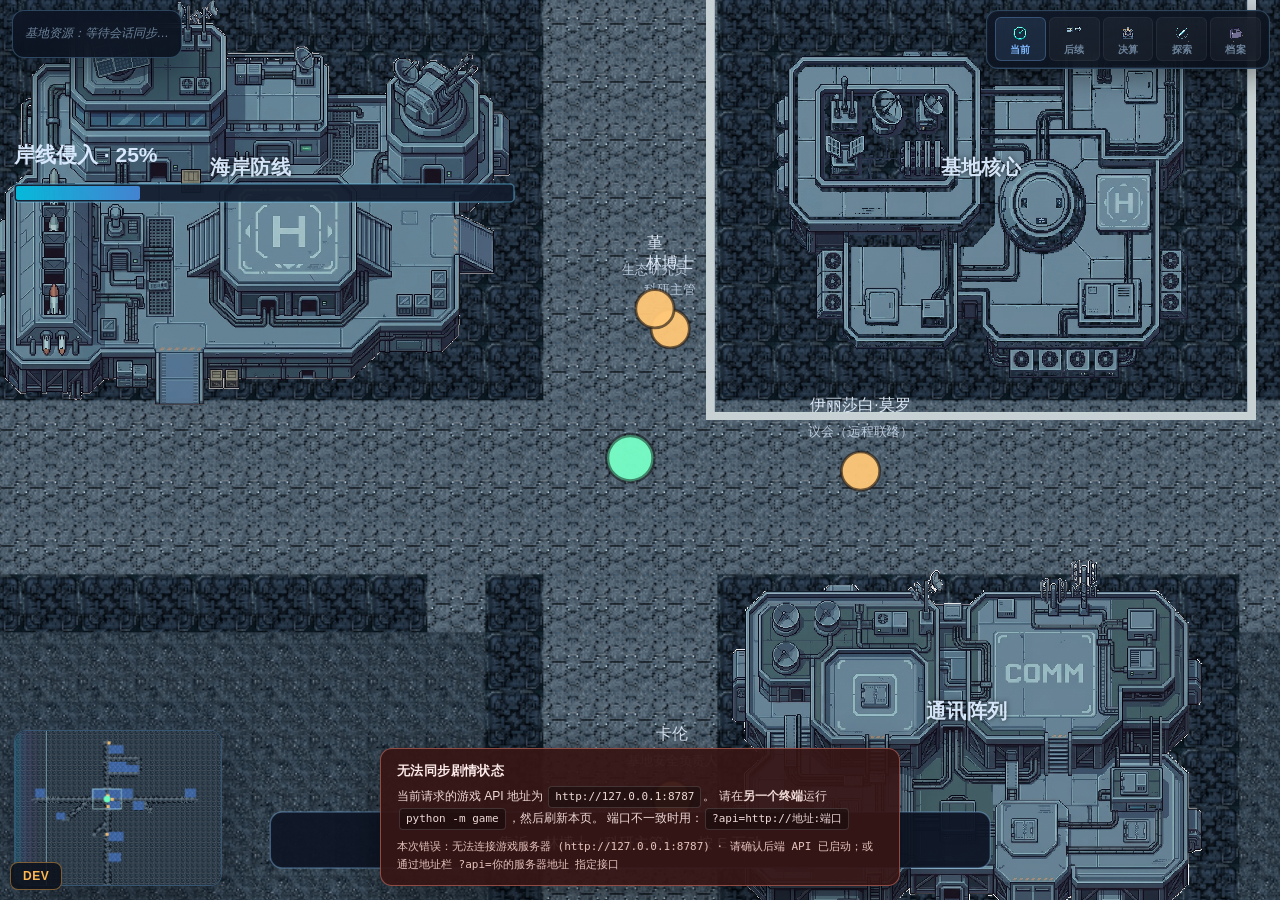
==== commit a1467df1: "最终版26-5-30" ====
--- a/web/explorer/index.html
+++ b/web/explorer/index.html
@@ -5,8 +5,8 @@
     <meta name="viewport" content="width=device-width, initial-scale=1, maximum-scale=1, user-scalable=no" />
     <meta name="theme-color" content="#070a10" />
     <title>源纪元 · 岸线侵入 — 基地大地图探索</title>
-    <link rel="icon" href="data:," />
-    <link rel="stylesheet" href="styles.css?v=explorer_api_banner_detail_20260517" />
+    <link rel="icon" href="assets/icons/favicon.png" type="image/png" />
+    <link rel="stylesheet" href="styles.css?v=ui_beautify_sb_20260530" />
     <link rel="preload" as="image" href="assets/tile_void.jpg" />
     <link rel="preload" as="image" href="assets/tile_road.jpg" />
     <link rel="preload" as="image" href="assets/tile_build.jpg" />
@@ -14,12 +14,7 @@
   </head>
   <body class="explorer-app">
     <aside id="objectives-panel" class="objectives-panel" aria-label="任务目标">
-      <div class="objectives-panel__top-tools">
-        <button type="button" id="sandbox-playbook-open" class="sandbox-playbook-openchip" aria-expanded="false">
-          静默玩法教程
-        </button>
-      </div>
-      <div id="sandbox-dock" class="sandbox-dock hidden" aria-label="静默运营"></div>
+      <div id="sandbox-dock" class="sandbox-dock hidden" aria-label="静默切换"></div>
       <div class="objectives-tabs">
         <button type="button" class="objectives-tab active" data-tab="current">当前</button>
         <button type="button" class="objectives-tab" data-tab="upcoming">后续</button>
@@ -64,6 +59,15 @@
         </div>
       </div>
     </div>
-    <script type="module" src="main.js?v=fetch_json_get_no_preflight_20260517"></script>
+    <!-- ── 游戏 API 后端地址配置 ──────────────────────────────
+       部署到 Netlify 时，将下方地址改为你的后端 API 服务器地址。
+       优先级：URL 参数 ?api=  >  此处配置  >  默认 127.0.0.1:8787
+       示例：window.__GAME_API_BASE__ = "https://your-api.railway.app";
+    ──────────────────────────────────────────────────────────── -->
+    <script>
+      // ★ 部署时修改此处为你的后端 API 地址 ★
+      // window.__GAME_API_BASE__ = "https://your-backend-server.com";
+    </script>
+    <script type="module" src="main.js?v=ui_beautify_sb_20260530"></script>
   </body>
 </html>
--- a/web/explorer/styles.css
+++ b/web/explorer/styles.css
@@ -28,6 +28,7 @@
 body {
   margin: 0;
   height: 100%;
+  min-height: 100dvh;
   overflow: hidden;
   font-family: var(--font-ui);
   color: var(--text-primary);
@@ -40,11 +41,15 @@
 
 body.explorer-app {
   -webkit-font-smoothing: antialiased;
+  display: flex;
+  flex-direction: column;
 }
 
 #wrap {
   position: relative;
+  flex: 1 1 auto;
   width: 100%;
+  min-height: 0;
   height: 100%;
   /* 仅为刘海/安全区留白，不再为已移除的顶栏占位，以增大主画布可视区域 */
   padding-top: env(safe-area-inset-top, 0px);
@@ -107,15 +112,23 @@
   flex: 1;
   overflow-x: auto;
   overflow-y: hidden;
-  scrollbar-width: thin;
   -webkit-overflow-scrolling: touch;
   pointer-events: auto;
 }
 
+.resource-strip__icon {
+  width: 18px;
+  height: 18px;
+  object-fit: contain;
+  image-rendering: pixelated;
+  image-rendering: crisp-edges;
+  flex-shrink: 0;
+}
+
 .resource-strip__chip {
   display: flex;
   flex-direction: row;
-  align-items: baseline;
+  align-items: center;
   gap: 6px;
   padding: 6px 12px;
   border-radius: var(--radius-sm);
@@ -169,7 +182,9 @@
   display: block;
   width: 100%;
   height: 100%;
+  min-height: 240px;
   cursor: crosshair;
+  background: #0e1624;
 }
 
 #minimap {
@@ -380,7 +395,6 @@
   overscroll-behavior: contain;
   -webkit-overflow-scrolling: touch;
   padding: 46px 20px 16px;
-  scrollbar-width: thin;
 }
 
 .sandbox-playbook-title {
@@ -570,6 +584,13 @@
   color: var(--text-muted);
 }
 
+.sandbox-dock__remain {
+  font-size: 10px;
+  color: var(--accent-mint);
+  width: 100%;
+  margin-bottom: 2px;
+}
+
 .sandbox-dock__beat-hint strong {
   color: var(--accent-mint);
   font-weight: 800;
@@ -639,7 +660,6 @@
 .sandbox-dock__bull {
   max-height: 72px;
   overflow-y: auto;
-  scrollbar-width: thin;
   padding: 4px 0 0;
   font-size: 10px;
   color: var(--text-muted);
@@ -888,18 +908,7 @@
   padding: 0 14px 12px;
   max-height: min(88px, 18vh);
   overflow-y: auto;
-  scrollbar-width: thin;
-  scrollbar-color: rgba(100, 170, 230, 0.35) rgba(0, 0, 0, 0.2);
   min-height: 0;
-}
-
-.objectives-mgmt-log::-webkit-scrollbar {
-  width: 5px;
-}
-
-.objectives-mgmt-log::-webkit-scrollbar-thumb {
-  background: rgba(100, 170, 230, 0.35);
-  border-radius: 4px;
 }
 
 .objectives-subheading--mgmt-log {
@@ -1013,6 +1022,25 @@
   cursor: pointer;
   transition: all 0.2s ease;
   font-family: inherit;
+  display: inline-flex;
+  flex-direction: column;
+  align-items: center;
+  justify-content: center;
+  gap: 2px;
+  min-height: 44px;
+}
+
+.objectives-tab__icon {
+  width: 18px;
+  height: 18px;
+  object-fit: contain;
+  image-rendering: pixelated;
+  image-rendering: crisp-edges;
+  flex-shrink: 0;
+}
+
+.objectives-tab__label {
+  line-height: 1.1;
 }
 
 .objectives-tab:hover {
@@ -1038,8 +1066,6 @@
   display: none;
   flex: 1;
   overflow-y: auto;
-  scrollbar-width: thin;
-  scrollbar-color: rgba(100, 170, 230, 0.35) rgba(0, 0, 0, 0.2);
 }
 
 .objectives-tab-content.active {
@@ -1081,21 +1107,52 @@
   flex: 0 1 auto;
 }
 
-.objectives-panel::-webkit-scrollbar,
-.objectives-current::-webkit-scrollbar,
-.objectives-upcoming::-webkit-scrollbar,
-.objectives-mgmt-log::-webkit-scrollbar,
-.objectives-explore::-webkit-scrollbar {
+/* —— 统一游戏风格自定义滚动条（全局通配，覆盖所有可滚动区域）—— */
+*::-webkit-scrollbar {
   width: 5px;
-}
-
-.objectives-panel::-webkit-scrollbar-thumb,
-.objectives-current::-webkit-scrollbar-thumb,
-.objectives-upcoming::-webkit-scrollbar-thumb,
-.objectives-mgmt-log::-webkit-scrollbar-thumb,
-.objectives-explore::-webkit-scrollbar-thumb {
+  height: 5px;
+}
+
+*::-webkit-scrollbar-track {
+  background: rgba(0, 0, 0, 0.18);
+  border-radius: 4px;
+}
+
+*::-webkit-scrollbar-thumb {
   background: rgba(100, 170, 230, 0.35);
   border-radius: 4px;
+}
+
+*::-webkit-scrollbar-thumb:hover {
+  background: rgba(126, 184, 255, 0.55);
+}
+
+*::-webkit-scrollbar-corner {
+  background: transparent;
+}
+
+/* Firefox 全局滚动条色 */
+* {
+  scrollbar-color: rgba(100, 170, 230, 0.35) rgba(0, 0, 0, 0.18);
+  scrollbar-width: thin;
+}
+
+/* 工坊侧栏滚动条用暖色调 */
+.workshop-map-left::-webkit-scrollbar-thumb,
+.workshop-map-right::-webkit-scrollbar-thumb,
+.workshop-tasks-active::-webkit-scrollbar-thumb {
+  background: rgba(180, 150, 80, 0.32);
+}
+.workshop-map-left::-webkit-scrollbar-thumb:hover,
+.workshop-map-right::-webkit-scrollbar-thumb:hover,
+.workshop-tasks-active::-webkit-scrollbar-thumb:hover {
+  background: rgba(210, 180, 100, 0.52);
+}
+
+.workshop-map-left,
+.workshop-map-right,
+.workshop-tasks-active {
+  scrollbar-color: rgba(180, 150, 80, 0.32) rgba(0, 0, 0, 0.18);
 }
 
 .objectives-node-tag {
@@ -1228,6 +1285,10 @@
   outline-offset: 2px;
 }
 
+.story-sprite.hidden {
+  display: none !important;
+}
+
 .story-sprite {
   width: min(172px, 24vw);
   flex-shrink: 0;
@@ -1248,6 +1309,21 @@
   border: 1px solid rgba(255, 255, 255, 0.12);
   background: #3d4f66;
   box-shadow: inset 0 0 32px rgba(0, 0, 0, 0.4), 0 4px 16px rgba(0, 0, 0, 0.25);
+  position: relative;
+  overflow: hidden;
+  display: flex;
+  align-items: flex-end;
+  justify-content: center;
+}
+
+.story-portrait-img {
+  width: 100%;
+  height: 100%;
+  object-fit: contain;
+  object-position: center bottom;
+  display: block;
+  image-rendering: pixelated;
+  image-rendering: crisp-edges;
 }
 
 .story-sprite-label {
@@ -1488,6 +1564,56 @@
   box-shadow: 0 0 0 2px rgba(126, 184, 255, 0.15);
 }
 
+/* —— 自由对话历史面板 —— */
+#chat-history-panel {
+  animation: chatHistorySlideIn 0.25s ease-out;
+}
+
+@keyframes chatHistorySlideIn {
+  from {
+    opacity: 0;
+    transform: translateY(-8px);
+  }
+  to {
+    opacity: 1;
+    transform: translateY(0);
+  }
+}
+
+#chat-history-panel button:hover {
+  background: rgba(255, 255, 255, 0.12) !important;
+  color: #b8c8d8 !important;
+}
+
+#chat-history-panel > div:first-child button:hover {
+  background: rgba(255, 120, 100, 0.18) !important;
+  border-color: rgba(255, 140, 120, 0.35) !important;
+  color: #e8a090 !important;
+}
+
+#chat-history-panel::-webkit-scrollbar {
+  width: 4px;
+}
+
+#chat-history-panel::-webkit-scrollbar-thumb {
+  background: rgba(120, 180, 220, 0.35);
+  border-radius: 2px;
+}
+
+#story-chat-history {
+  transition: background 0.15s ease, border-color 0.15s ease, color 0.15s ease;
+}
+
+#story-chat-history:hover {
+  background: #243a4f;
+  border-color: #3a5a7f;
+  color: #b8d0e0;
+}
+
+#story-chat-history:active {
+  background: #1a2a3a;
+}
+
 /* —— 窄屏：剧情/设施面板改为纵排，避免横向挤爆 —— */
 @media (max-width: 720px) {
   .story-panel {
@@ -1529,7 +1655,152 @@
   }
 }
 
-/* 调试：?debug=1 时左下角节点跳转条 */
+/* ── 开发者模式面板（左下角悬浮）── */
+.dev-panel-toggle {
+  position: fixed;
+  z-index: 71;
+  left: 10px;
+  bottom: 10px;
+  padding: 6px 12px;
+  border-radius: var(--radius-sm);
+  background: rgba(12, 18, 28, 0.88);
+  border: 1px solid rgba(255, 180, 80, 0.45);
+  color: #ffb850;
+  cursor: pointer;
+  font-size: 12px;
+  font-weight: 700;
+  letter-spacing: 0.5px;
+  transition: all 0.2s;
+}
+.dev-panel-toggle:hover {
+  background: rgba(255, 140, 60, 0.18);
+  border-color: rgba(255, 180, 80, 0.7);
+}
+.dev-panel-toggle.active {
+  background: rgba(255, 140, 60, 0.22);
+  border-color: #ffb850;
+  color: #ffd4a8;
+  box-shadow: 0 0 10px rgba(255, 140, 60, 0.25);
+}
+
+.dev-panel {
+  position: fixed;
+  z-index: 70;
+  left: 10px;
+  bottom: 48px;
+  max-width: min(480px, calc(100vw - 20px));
+  max-height: min(70vh, 520px);
+  padding: 12px 14px;
+  border-radius: var(--radius-md);
+  background: rgba(12, 18, 28, 0.94);
+  border: 1px solid rgba(255, 180, 80, 0.4);
+  box-shadow: 0 4px 24px rgba(0, 0, 0, 0.5);
+  font-size: 12px;
+  color: var(--text-secondary);
+  overflow-y: auto;
+  display: none;
+  flex-direction: column;
+  gap: 8px;
+}
+.dev-panel.visible {
+  display: flex;
+}
+
+.dev-panel__header {
+  display: flex;
+  align-items: center;
+  justify-content: space-between;
+  gap: 10px;
+}
+.dev-panel__title {
+  font-size: 14px;
+  font-weight: 700;
+  color: #ffb850;
+}
+.dev-panel__current {
+  font-size: 11px;
+  color: #7eb8da;
+  padding: 2px 8px;
+  border-radius: 4px;
+  background: rgba(100, 180, 255, 0.12);
+  border: 1px solid rgba(120, 180, 220, 0.3);
+}
+
+.dev-panel__select-row {
+  display: flex;
+  gap: 8px;
+  align-items: center;
+}
+.dev-panel__select {
+  flex: 1;
+  min-width: 0;
+  padding: 7px 8px;
+  border-radius: var(--radius-sm);
+  border: 1px solid var(--glass-border);
+  background: rgba(0, 0, 0, 0.4);
+  color: var(--text-primary);
+  font-size: 12px;
+  outline: none;
+}
+.dev-panel__select optgroup {
+  color: #ffb850;
+  font-weight: 600;
+  font-style: normal;
+}
+.dev-panel__select option {
+  color: var(--text-primary);
+  background: #0c121c;
+}
+
+.dev-panel__btn {
+  padding: 6px 12px;
+  border-radius: var(--radius-sm);
+  border: 1px solid rgba(255, 180, 80, 0.4);
+  background: rgba(255, 140, 60, 0.12);
+  color: #ffd4a8;
+  cursor: pointer;
+  font-size: 12px;
+  white-space: nowrap;
+  transition: all 0.15s;
+}
+.dev-panel__btn:hover {
+  background: rgba(255, 140, 60, 0.25);
+  border-color: #ffb850;
+}
+.dev-panel__btn--danger {
+  border-color: rgba(255, 80, 60, 0.5);
+  background: rgba(200, 50, 40, 0.15);
+  color: #f08070;
+}
+.dev-panel__btn--danger:hover {
+  background: rgba(200, 50, 40, 0.3);
+  border-color: #f06040;
+}
+
+.dev-panel__row {
+  display: flex;
+  align-items: center;
+  gap: 8px;
+  flex-wrap: wrap;
+}
+.dev-panel__chk {
+  display: flex;
+  align-items: center;
+  gap: 6px;
+  cursor: pointer;
+  font-size: 11px;
+}
+.dev-panel__hint {
+  margin: 0;
+  line-height: 1.45;
+  font-size: 11px;
+  color: #8899aa;
+}
+.dev-panel__hint--warn {
+  color: #f08070;
+}
+
+/* 调试：?debug=1 时左下角节点跳转条 (向后兼容旧版) */
 .debug-jump-bar {
   position: fixed;
   z-index: 70;
@@ -1544,26 +1815,22 @@
   font-size: 12px;
   color: var(--text-secondary);
 }
-
 .debug-jump-bar__title {
   display: block;
   font-size: 13px;
   color: #ffb850;
   margin-bottom: 6px;
 }
-
 .debug-jump-bar__hint {
   margin: 0 0 8px;
   line-height: 1.45;
 }
-
 .debug-jump-bar__row {
   display: flex;
   gap: 8px;
   margin-bottom: 8px;
   align-items: center;
 }
-
 .debug-jump-bar__input {
   flex: 1;
   min-width: 0;
@@ -1573,7 +1840,6 @@
   background: rgba(0, 0, 0, 0.35);
   color: var(--text-primary);
 }
-
 .debug-jump-bar__chk {
   display: flex;
   align-items: center;
@@ -1581,13 +1847,11 @@
   margin-bottom: 8px;
   cursor: pointer;
 }
-
 .debug-jump-bar__presets {
   display: flex;
   flex-wrap: wrap;
   gap: 6px;
 }
-
 .debug-jump-bar__presets button,
 .debug-jump-bar__row button {
   padding: 6px 10px;
@@ -1598,10 +1862,75 @@
   cursor: pointer;
   font-size: 12px;
 }
-
 .debug-jump-bar__presets button:hover,
 .debug-jump-bar__row button:hover {
   background: rgba(255, 140, 60, 0.22);
+}
+
+/* ── FIN-02 结局选择描述 ── */
+.ending-choice-wrapper {
+  margin-bottom: 8px;
+}
+.ending-choice-desc {
+  margin: 4px 0 0 0;
+  font-size: 11px;
+  color: #8899aa;
+  line-height: 1.45;
+  padding-left: 4px;
+  border-left: 2px solid rgba(255, 180, 80, 0.2);
+}
+
+/* ── FIN-03 结局后日谈 ── */
+.fin03-epilogue {
+  display: flex;
+  flex-direction: column;
+  align-items: center;
+  gap: 16px;
+  padding: 16px 20px;
+  max-width: 540px;
+  margin: 0 auto;
+}
+.fin03-epilogue__title {
+  font-size: 22px;
+  font-weight: 700;
+  color: #ffd4a8;
+  text-align: center;
+  letter-spacing: 2px;
+}
+.fin03-epilogue__tone {
+  font-size: 13px;
+  font-weight: 300;
+  color: #8899aa;
+  text-align: center;
+  font-style: italic;
+  margin-top: -8px;
+}
+.fin03-epilogue__text {
+  font-size: 14px;
+  color: #c4d0da;
+  line-height: 1.85;
+  text-align: justify;
+}
+.fin03-epilogue__text p {
+  margin-bottom: 12px;
+}
+.fin03-epilogue__close {
+  margin-top: 12px;
+  padding: 10px 32px;
+  border-radius: var(--radius-md);
+  border: 1px solid rgba(255, 180, 80, 0.5);
+  background: rgba(20, 15, 5, 0.85);
+  color: #ffb850;
+  font-size: 14px;
+  cursor: pointer;
+  letter-spacing: 1px;
+  transition: all 0.3s;
+}
+.fin03-epilogue__close:hover {
+  background: rgba(40, 25, 10, 0.9);
+  border-color: #ffd4a8;
+  color: #ffd4a8;
+  box-shadow: 0 0 16px rgba(255, 140, 60, 0.2);
 }
 
 /* —— 02-02 记忆闪回（全屏演出，须看完才可推进）—— */
@@ -1797,11 +2126,6 @@
   touch-action: manipulation;
 }
 
-.facility-sim-btn--primary {
-  background: linear-gradient(180deg, rgba(40, 120, 112, 0.55), rgba(16, 72, 72, 0.75));
-  color: #eafffb;
-}
-
 .facility-sim-btn--ghost {
   background: rgba(0, 0, 0, 0.25);
   color: rgba(230, 246, 242, 0.92);
@@ -1812,179 +2136,1545 @@
   cursor: not-allowed;
 }
 
-.facility-sim-no-act {
-  font-size: 11px;
-  line-height: 1.4;
-  color: rgba(210, 218, 228, 0.65);
-  max-width: 36em;
-}
-
-.facility-sim-backdrop {
+/* —— 基地核心自动化设施独立地图场景（全屏，非弹窗）—— */
+/* 不再用 visibility 隐藏 #wrap，避免状态异常时大地图完全不可见；设施层自行盖住主画面 */
+
+body.scene-workshop {
+  overflow: hidden;
+}
+
+body.scene-workshop .objectives-panel {
+  display: none;
+}
+
+.workshop-map {
   position: fixed;
   inset: 0;
-  z-index: 140;
-  display: flex;
+  z-index: 12;
+  display: flex;
+  flex-direction: column;
+  height: 100dvh;
+  max-height: 100dvh;
+  background:
+    radial-gradient(ellipse 80% 60% at 50% 0%, rgba(80, 55, 24, 0.35), transparent 55%),
+    radial-gradient(ellipse 50% 40% at 10% 90%, rgba(30, 90, 70, 0.12), transparent 50%),
+    linear-gradient(180deg, #0a0c10 0%, #0d1218 40%, #080a0e 100%);
+  color: var(--text-primary);
+  overflow: hidden;
+  outline: none;
+}
+
+.workshop-map.hidden {
+  display: none;
+}
+
+.workshop-map-viewport {
+  display: flex;
+  flex-direction: column;
+  flex: 1 1 auto;
+  height: 100%;
+  min-height: 0;
+  padding: max(4px, env(safe-area-inset-top, 0px)) max(6px, env(safe-area-inset-right, 0px))
+    max(4px, env(safe-area-inset-bottom, 0px)) max(6px, env(safe-area-inset-left, 0px));
+}
+
+.workshop-map-topbar {
+  flex-shrink: 0;
+  display: flex;
+  align-items: center;
+  gap: 10px;
+  padding-bottom: 4px;
+  margin-bottom: 4px;
+  border-bottom: 1px solid rgba(180, 140, 80, 0.22);
+}
+
+.workshop-res-block--compact {
+  display: flex;
+  flex-direction: column;
+  gap: 1px;
+  padding: 3px 5px;
+  font-size: 9px;
+  line-height: 1.3;
+  color: rgba(230, 220, 200, 0.88);
+}
+
+.workshop-interaction-bar.hidden {
+  display: none;
+}
+
+.workshop-zone-label--silent {
+  font-size: 0;
+  color: transparent;
+  padding: 0;
+}
+
+.workshop-cell-name,
+.workshop-cell-rate,
+.workshop-cell-lv {
+  display: none;
+}
+
+.workshop-scene-tasks {
+  flex: 1 1 auto;
+  min-height: 0;
+  max-height: none;
+  overflow: visible;
+  display: flex;
+  flex-direction: column;
+  margin-bottom: 0;
+  padding: 0;
+  border: none;
+  background: transparent;
+}
+
+.workshop-tasks-header {
+  flex-shrink: 0;
+  white-space: nowrap;
+}
+
+.workshop-map-location {
+  min-width: 0;
+  flex: 1 1 auto;
+}
+
+.workshop-tutorial-open {
+  flex-shrink: 0;
+  margin-left: auto;
+}
+
+.workshop-tutorial {
+  position: fixed;
+  inset: 0;
+  z-index: 20;
+  pointer-events: none;
+}
+
+.workshop-tutorial:not(.hidden) {
+  pointer-events: auto;
+}
+
+.workshop-tutorial.hidden {
+  display: none;
+}
+
+.workshop-tutorial-hole {
+  position: fixed;
+  border-radius: 10px;
+  box-shadow: 0 0 0 9999px rgba(0, 0, 0, 0.74);
+  pointer-events: none;
+  transition: left 0.2s ease, top 0.2s ease, width 0.2s ease, height 0.2s ease;
+}
+
+.workshop-tutorial-card {
+  position: fixed;
+  width: min(360px, calc(100vw - 24px));
+  padding: 16px 16px 14px;
+  border-radius: var(--radius-md);
+  border: 1px solid rgba(160, 220, 200, 0.45);
+  background: linear-gradient(165deg, rgba(18, 28, 26, 0.98), rgba(8, 14, 18, 0.98));
+  box-shadow: 0 16px 48px rgba(0, 0, 0, 0.55);
+  pointer-events: auto;
+}
+
+.workshop-tutorial-card--anchor {
+  transform: none;
+}
+
+.workshop-tutorial-progress {
+  margin: 0 0 6px;
+  font-size: 10px;
+  font-weight: 700;
+  letter-spacing: 0.08em;
+  color: rgba(160, 220, 200, 0.75);
+}
+
+.workshop-tutorial-title {
+  margin: 0 0 8px;
+  font-size: 16px;
+  color: #dffaf4;
+}
+
+.workshop-tutorial-body {
+  margin: 0 0 14px;
+  font-size: 12px;
+  line-height: 1.55;
+  color: rgba(210, 230, 225, 0.92);
+}
+
+.workshop-tutorial-actions {
+  display: flex;
+  justify-content: flex-end;
+  gap: 8px;
+}
+
+.workshop-tutorial-target {
+  position: relative;
+  z-index: 21;
+  outline: 2px solid rgba(120, 255, 200, 0.85);
+  outline-offset: 2px;
+  box-shadow: 0 0 0 4px rgba(80, 220, 180, 0.25);
+}
+
+.workshop-map-loc-sub {
+  display: block;
+  font-size: 10px;
+  font-weight: 700;
+  letter-spacing: 0.14em;
+  text-transform: uppercase;
+  color: rgba(200, 170, 110, 0.72);
+  margin-bottom: 2px;
+}
+
+.workshop-scene-title {
+  margin: 0;
+  font-size: clamp(18px, 2.5vw, 22px);
+  color: #ffe8b8;
+  line-height: 1.2;
+}
+
+.workshop-scene-lead {
+  margin: 6px 0 0;
+  font-size: 12px;
+  line-height: 1.45;
+  color: rgba(230, 215, 190, 0.78);
+}
+
+.workshop-scene-gate {
+  flex: 1;
+  display: flex;
+  flex-direction: column;
   align-items: center;
   justify-content: center;
-  padding: max(16px, env(safe-area-inset-top, 0px)) max(16px, env(safe-area-inset-right, 0px))
-    max(16px, env(safe-area-inset-bottom, 0px)) max(16px, env(safe-area-inset-left, 0px));
-  background: rgba(5, 8, 14, 0.72);
-  backdrop-filter: blur(8px);
-}
-
-.facility-sim-backdrop.hidden {
+  min-height: 0;
+  padding: 24px 16px;
+  gap: 0;
+}
+
+.workshop-scene-gate .workshop-gate-msg,
+.workshop-scene-gate .workshop-btn {
+  max-width: min(520px, 100%);
+}
+
+.workshop-scene-gate.hidden {
   display: none;
 }
 
-.facility-sim-panel {
+.workshop-scene-body {
+  flex: 1;
+  display: flex;
+  flex-direction: column;
+  min-height: 0;
+  overflow: hidden;
+}
+
+.workshop-scene-body.hidden {
+  display: none;
+}
+
+.workshop-map-layout {
+  flex: 1 1 auto;
+  display: grid;
+  grid-template-columns: minmax(168px, 15vw) minmax(0, 1fr) minmax(176px, 16vw);
+  gap: 6px;
+  min-height: 0;
+  max-height: 100%;
+  overflow: hidden;
+}
+
+@media (max-width: 960px) {
+  .workshop-map-layout {
+    grid-template-columns: minmax(148px, 22vw) minmax(0, 1fr) minmax(156px, 24vw);
+    gap: 4px;
+  }
+}
+
+.workshop-map-left,
+.workshop-map-right {
+  display: flex;
+  flex-direction: column;
+  gap: 4px;
+  min-height: 0;
+  max-height: 100%;
+  overflow-x: hidden;
+  overflow-y: auto;
+  padding: 5px;
+  border-radius: var(--radius-md);
+  border: 1px solid rgba(120, 160, 150, 0.22);
+  background: rgba(0, 0, 0, 0.28);
+}
+
+.workshop-map-left {
+  border-color: rgba(180, 140, 80, 0.22);
+}
+
+.workshop-scene-body--abandoned .workshop-map-center {
+  opacity: 0.45;
+  pointer-events: none;
+}
+
+.workshop-scene-body--abandoned .workshop-build-list,
+.workshop-scene-body--abandoned .workshop-device-detail,
+.workshop-scene-body--abandoned .workshop-map-actions .workshop-btn:not(.workshop-btn--exit) {
+  opacity: 0.5;
+}
+
+.workshop-interaction-bar {
+  flex-shrink: 0;
+  display: flex;
+  align-items: center;
+  justify-content: space-between;
+  gap: 8px;
+  margin-bottom: 4px;
+  padding: 4px 8px;
+  border-radius: var(--radius-sm);
+  border: 1px solid rgba(120, 180, 160, 0.28);
+  background: rgba(0, 0, 0, 0.32);
+  font-size: 10px;
+  color: rgba(210, 230, 225, 0.88);
+}
+
+.workshop-cell-inspector {
+  flex-shrink: 0;
+  padding: 4px 6px;
+  border-radius: var(--radius-sm);
+  border: 1px solid rgba(100, 200, 170, 0.28);
+  background: rgba(20, 40, 36, 0.45);
+  font-size: 10px;
+  line-height: 1.35;
+  color: rgba(200, 235, 225, 0.9);
+  min-height: 0;
+  max-height: 4.2em;
+  overflow: hidden;
+}
+
+.workshop-interaction-mode {
+  flex: 1;
+  line-height: 1.35;
+  overflow: hidden;
+  text-overflow: ellipsis;
+  white-space: nowrap;
+}
+
+.workshop-inspector-empty {
+  margin: 0;
+  color: rgba(180, 200, 195, 0.72);
+}
+
+.workshop-detail-tip {
+  margin: 6px 0;
+  font-size: 10px;
+  color: rgba(190, 205, 200, 0.75);
+}
+
+.workshop-quick-build {
+  display: flex;
+  flex-wrap: wrap;
+  gap: 6px;
+  margin-top: 8px;
+}
+
+.workshop-map-center {
+  display: flex;
+  flex-direction: column;
+  align-items: stretch;
+  justify-content: stretch;
+  min-width: 0;
+  min-height: 0;
+  max-height: 100%;
+  overflow: hidden;
+  container-type: size;
+  padding: 4px;
+  border-radius: var(--radius-md);
+  border: 1px solid rgba(100, 140, 130, 0.32);
+  background:
+    repeating-linear-gradient(
+      0deg,
+      rgba(255, 255, 255, 0.018) 0,
+      rgba(255, 255, 255, 0.018) 1px,
+      transparent 1px,
+      transparent 28px
+    ),
+    repeating-linear-gradient(
+      90deg,
+      rgba(255, 255, 255, 0.018) 0,
+      rgba(255, 255, 255, 0.018) 1px,
+      transparent 1px,
+      transparent 28px
+    ),
+    linear-gradient(165deg, rgba(14, 18, 22, 0.96), rgba(6, 10, 14, 0.98));
+  box-shadow: inset 0 0 100px rgba(0, 0, 0, 0.5);
+}
+
+.workshop-map-right {
+  padding-bottom: 2px;
+}
+
+.workshop-map-actions {
+  flex-shrink: 0;
+  margin-top: auto;
+  padding-top: 4px;
+  border-top: 1px solid rgba(255, 255, 255, 0.08);
+}
+
+.workshop-scene-resources {
+  flex-shrink: 0;
+  display: flex;
+  flex-direction: column;
+  gap: 3px;
+  margin-bottom: 0;
+}
+
+.workshop-res-block {
+  flex: none;
+  width: 100%;
+  padding: 4px 6px;
+  border-radius: var(--radius-sm);
+  border: 1px solid rgba(180, 140, 80, 0.25);
+  background: rgba(0, 0, 0, 0.22);
+  font-size: 9px;
+  line-height: 1.35;
+  color: rgba(230, 220, 200, 0.9);
+}
+
+.workshop-scene-hint {
+  flex-shrink: 0;
+  margin: 0;
+  font-size: 9px;
+  line-height: 1.3;
+  color: rgba(200, 210, 220, 0.72);
+  display: -webkit-box;
+  -webkit-box-orient: vertical;
+  -webkit-line-clamp: 2;
+  overflow: hidden;
+}
+
+.workshop-scene-tasks {
+  flex: 1 1 auto;
+  min-height: 0;
+  max-height: none;
+  overflow: visible;
+  display: flex;
+  flex-direction: column;
+  margin-bottom: 0;
+  padding: 0;
+  border: none;
+  background: transparent;
+}
+
+.workshop-task-card-head {
+  justify-content: flex-end;
+}
+
+.workshop-task-reward-chips {
+  margin-bottom: 2px;
+}
+
+.workshop-build-head {
+  flex-shrink: 0;
+  margin: 0 0 3px;
+  font-size: 9px;
+  color: rgba(200, 230, 220, 0.82);
+}
+
+.workshop-build-item small,
+.workshop-build-cost {
+  display: block;
+  margin-top: 2px;
+  opacity: 0.9;
+  font-size: 8px;
+  line-height: 1.35;
+}
+
+.workshop-build-sep {
+  opacity: 0.55;
+}
+
+.workshop-build-res--lack {
+  color: #ffb890;
+}
+
+.workshop-quick-build .workshop-btn {
+  display: flex;
+  flex-direction: column;
+  align-items: flex-start;
+  gap: 2px;
+  text-align: left;
+}
+
+.workshop-quick-build-name {
+  font-weight: 600;
+}
+
+.workshop-map-back {
+  flex-shrink: 0;
+  white-space: nowrap;
+}
+
+.workshop-tasks-header {
+  flex-shrink: 0;
+  display: flex;
+  align-items: center;
+  justify-content: space-between;
+  gap: 6px;
+  margin-bottom: 4px;
+  position: static;
+  padding-bottom: 2px;
+  background: transparent;
+}
+
+.workshop-tasks-title {
+  margin: 0;
+  font-size: 11px;
+  color: #b8f5e8;
+}
+
+.workshop-tasks-count {
+  font-size: 9px;
+  font-weight: 700;
+  color: rgba(160, 220, 200, 0.75);
+  white-space: nowrap;
+}
+
+.workshop-tasks-empty {
+  margin: 0;
+  font-size: 10px;
+  color: rgba(180, 200, 195, 0.65);
+  font-style: italic;
+}
+
+.workshop-tasks-active {
+  flex: 1 1 auto;
+  min-height: 0;
+  display: flex;
+  flex-direction: column;
+  gap: 4px;
+  overflow-x: hidden;
+  overflow-y: auto;
+}
+
+.workshop-task-card {
+  flex: 0 0 auto;
+  overflow: visible;
+  padding: 4px 5px;
+  border-radius: var(--radius-sm);
+  border: 1px solid rgba(100, 150, 140, 0.28);
+  background: rgba(0, 0, 0, 0.22);
+  display: flex;
+  flex-direction: column;
+}
+
+.workshop-task-card--highlight {
+  border-color: rgba(120, 255, 190, 0.55);
+  box-shadow: 0 0 0 1px rgba(80, 220, 160, 0.15) inset;
+}
+
+.workshop-task-card--ready {
+  background: rgba(20, 55, 40, 0.35);
+}
+
+.workshop-task-card--progress {
+  background: rgba(18, 32, 48, 0.35);
+}
+
+.workshop-task-card--pending {
+  opacity: 0.88;
+}
+
+.workshop-task-card--done {
+  opacity: 0.62;
+}
+
+.workshop-task-card-head {
+  flex-shrink: 0;
+  display: flex;
+  align-items: center;
+  justify-content: space-between;
+  gap: 4px;
+  margin-bottom: 2px;
+}
+
+.workshop-task-badge {
+  font-size: 9px;
+  font-weight: 700;
+  letter-spacing: 0.04em;
+  padding: 2px 6px;
+  border-radius: 999px;
+  color: rgba(200, 230, 255, 0.9);
+  background: rgba(80, 120, 160, 0.25);
+  border: 1px solid rgba(120, 170, 220, 0.25);
+}
+
+.workshop-task-status {
+  font-size: 9px;
+  font-weight: 700;
+  padding: 2px 6px;
+  border-radius: 999px;
+  color: rgba(180, 220, 210, 0.85);
+  background: rgba(80, 120, 110, 0.25);
+}
+
+.workshop-task-status--ready {
+  color: #062818;
+  background: rgba(120, 255, 190, 0.92);
+}
+
+.workshop-task-status--progress {
+  color: #d8ecff;
+  background: rgba(80, 150, 220, 0.35);
+}
+
+.workshop-task-status--pending {
+  color: rgba(190, 200, 210, 0.85);
+  background: rgba(100, 110, 120, 0.28);
+}
+
+.workshop-task-status--done {
+  color: rgba(180, 200, 195, 0.75);
+  background: rgba(80, 100, 95, 0.22);
+}
+
+.workshop-task-card--ready .workshop-task-status {
+  color: #062818;
+  background: rgba(120, 255, 190, 0.92);
+}
+
+.workshop-task-card--done .workshop-task-status {
+  color: rgba(180, 200, 195, 0.7);
+  background: rgba(80, 100, 95, 0.22);
+}
+
+.workshop-task-title {
+  margin: 0 0 6px;
+  font-size: 12px;
+  font-weight: 700;
+  color: #e8f4ff;
+  line-height: 1.35;
+}
+
+.workshop-task-materials {
+  flex: 0 0 auto;
+  display: flex;
+  flex-direction: column;
+  gap: 3px;
+  margin: 2px 0 4px;
+  padding: 4px 5px;
+  border-radius: var(--radius-sm);
+  background: rgba(0, 0, 0, 0.22);
+  border: 1px solid rgba(120, 180, 160, 0.2);
+}
+
+.workshop-task-material-line {
+  display: flex;
+  align-items: center;
+  justify-content: space-between;
+  gap: 8px;
+  min-height: 1.35em;
+  font-size: 11px;
+  line-height: 1.35;
+  color: rgba(230, 245, 255, 0.95);
+}
+
+.workshop-task-material-line--met {
+  color: rgba(180, 240, 210, 0.95);
+}
+
+.workshop-task-material-line--empty {
+  color: rgba(180, 200, 195, 0.7);
+  font-style: italic;
+}
+
+.workshop-task-material-name {
+  font-weight: 600;
+}
+
+.workshop-task-material-qty {
+  font-weight: 800;
+  font-variant-numeric: tabular-nums;
+  color: #dffaf4;
+}
+
+.workshop-task-rewards {
+  display: flex;
+  flex-wrap: wrap;
+  gap: 3px;
+  margin-bottom: 3px;
+}
+
+.workshop-task-needs {
+  flex: 0 0 auto;
+  display: flex;
+  flex-direction: column;
+  gap: 3px;
+  margin-bottom: 3px;
+}
+
+.workshop-task-need-top {
+  display: flex;
+  justify-content: space-between;
+  align-items: baseline;
+  gap: 4px;
+  margin-bottom: 1px;
+}
+
+.workshop-task-need-label {
+  font-size: 10px;
+  color: rgba(200, 220, 215, 0.92);
+}
+
+.workshop-task-need-num {
+  font-size: 10px;
+  font-weight: 700;
+  color: rgba(180, 210, 200, 0.95);
+  font-variant-numeric: tabular-nums;
+}
+
+.workshop-task-need--met .workshop-task-need-num {
+  color: #9dffd4;
+}
+
+.workshop-task-need-bar {
+  height: 3px;
+  border-radius: 999px;
+  background: rgba(255, 255, 255, 0.08);
+  overflow: hidden;
+}
+
+.workshop-task-need-bar > span {
+  display: block;
+  height: 100%;
+  border-radius: inherit;
+  background: linear-gradient(90deg, rgba(80, 180, 255, 0.85), rgba(100, 230, 200, 0.9));
+  transition: width 0.35s ease;
+}
+
+.workshop-task-need--met .workshop-task-need-bar > span {
+  background: linear-gradient(90deg, rgba(80, 220, 160, 0.85), rgba(140, 255, 210, 0.95));
+}
+
+.workshop-task-overall {
+  flex-shrink: 0;
+  display: flex;
+  align-items: center;
+  gap: 6px;
+  font-size: 8px;
+  color: rgba(170, 195, 190, 0.72);
+  margin-bottom: 2px;
+}
+
+.workshop-task-overall-label {
+  flex-shrink: 0;
+  font-weight: 700;
+}
+
+.workshop-task-overall-bar {
+  flex: 1;
+  height: 4px;
+  border-radius: 999px;
+  background: rgba(255, 255, 255, 0.08);
+  overflow: hidden;
+}
+
+.workshop-task-overall-bar > span {
+  display: block;
+  height: 100%;
+  border-radius: inherit;
+  background: linear-gradient(90deg, rgba(100, 180, 255, 0.75), rgba(120, 230, 200, 0.85));
+  transition: width 0.35s ease;
+}
+
+.workshop-task-card--ready .workshop-task-overall-bar > span {
+  background: linear-gradient(90deg, rgba(80, 220, 160, 0.85), rgba(140, 255, 210, 0.95));
+}
+
+.workshop-task-overall-pct {
+  flex-shrink: 0;
+  min-width: 2.4em;
+  text-align: right;
+  font-variant-numeric: tabular-nums;
+  font-weight: 700;
+}
+
+.workshop-task-reward {
+  flex-shrink: 0;
+  display: flex;
+  flex-direction: column;
+  gap: 2px;
+  margin: 0 0 3px;
+}
+
+.workshop-task-reward-label {
+  font-size: 8px;
+  font-weight: 700;
+  color: rgba(180, 210, 200, 0.72);
+  letter-spacing: 0.04em;
+}
+
+.workshop-task-reward-chips {
+  display: flex;
+  flex-wrap: wrap;
+  gap: 3px;
+}
+
+.workshop-task-reward-chip {
+  font-size: 8px;
+  font-weight: 700;
+  padding: 1px 5px;
+  border-radius: 999px;
+  color: rgba(210, 240, 255, 0.92);
+  background: rgba(60, 100, 140, 0.32);
+  border: 1px solid rgba(100, 160, 220, 0.28);
+}
+
+.workshop-task-new {
+  font-size: 8px;
+  font-weight: 800;
+  padding: 2px 5px;
+  border-radius: 999px;
+  color: #1a1208;
+  background: rgba(255, 210, 120, 0.95);
+  letter-spacing: 0.03em;
+}
+
+.workshop-task-reward-chip--hidden {
+  color: rgba(220, 210, 190, 0.82);
+  background: rgba(70, 65, 55, 0.38);
+  border-color: rgba(140, 130, 110, 0.35);
+  letter-spacing: 0.08em;
+}
+
+.workshop-task-deliver {
+  flex-shrink: 0;
+  width: 100%;
+  padding: 3px 6px;
+  font-size: 10px;
+}
+
+.workshop-tasks-done-wrap {
+  flex-shrink: 0;
+  margin-top: 4px;
+  border-top: 1px dashed rgba(255, 255, 255, 0.08);
+  padding-top: 3px;
+  overflow: hidden;
+}
+
+.workshop-tasks-done-wrap[open] .workshop-tasks-done-list {
+  max-height: 4.5em;
+  overflow: hidden;
+}
+
+.workshop-tasks-done-summary {
+  cursor: pointer;
+  font-size: 9px;
+  font-weight: 700;
+  color: rgba(170, 200, 195, 0.75);
+  list-style: none;
+  user-select: none;
+}
+
+.workshop-tasks-done-summary::-webkit-details-marker {
+  display: none;
+}
+
+.workshop-tasks-done-list {
+  display: flex;
+  flex-direction: column;
+  gap: 6px;
+  margin-top: 6px;
+}
+
+.workshop-task-progress-legacy {
+  color: rgba(200, 215, 230, 0.78);
+  font-size: 10px;
+  margin: 0;
+  padding: 2px 0;
+}
+
+.workshop-scene-log {
+  flex-shrink: 0;
+  max-height: 2.8em;
+  overflow: hidden;
+  margin-bottom: 0;
+  padding: 4px 6px;
+  border-radius: var(--radius-sm);
+  background: rgba(0, 0, 0, 0.28);
+  font-size: 9px;
+  line-height: 1.35;
+  color: rgba(190, 205, 200, 0.78);
+  white-space: pre-wrap;
+  display: -webkit-box;
+  -webkit-box-orient: vertical;
+  -webkit-line-clamp: 2;
+}
+
+.workshop-delegation-status {
+  flex-shrink: 0;
+  margin: 0;
+  padding: 4px 6px;
+  border-radius: var(--radius-sm);
+  border: 1px solid rgba(100, 180, 220, 0.28);
+  background: rgba(20, 40, 55, 0.45);
+  font-size: 9px;
+  line-height: 1.35;
+  color: rgba(190, 230, 255, 0.9);
+}
+
+.workshop-delegation-status.hidden {
+  display: none;
+}
+
+.workshop-gate-msg {
+  margin: 12px 0;
+  padding: 12px;
+  border-radius: var(--radius-sm);
+  border-left: 3px solid #d4a853;
+  background: rgba(40, 30, 12, 0.4);
+  font-size: 13px;
+  line-height: 1.55;
+  color: rgba(240, 225, 195, 0.92);
+}
+
+.workshop-res-label {
+  display: block;
+  font-weight: 700;
+  color: #ffdca0;
+  margin-bottom: 2px;
+}
+
+.workshop-scene-main {
+  display: contents;
+}
+
+.workshop-scene-grid-wrap {
+  flex: 1 1 auto;
+  width: 100%;
+  min-height: 0;
+  min-width: 0;
+  max-width: 100%;
+  max-height: 100%;
+  display: flex;
+  align-items: center;
+  justify-content: center;
+  overflow: hidden;
+}
+
+.workshop-grid-stage {
   position: relative;
-  width: min(460px, 100%);
-  max-height: min(86dvh, 640px);
-  overflow: auto;
-  padding: 22px 18px 16px;
-  border-radius: var(--radius-lg);
-  background: linear-gradient(165deg, rgba(16, 26, 44, 0.96), rgba(8, 12, 22, 0.96));
-  border: 1px solid rgba(140, 210, 190, 0.32);
-  box-shadow: var(--shadow-float), 0 0 40px rgba(30, 140, 130, 0.12);
-}
-
-.facility-sim-close {
+  width: 100%;
+  height: 100%;
+  max-width: min(100cqw, 100cqh);
+  max-height: min(100cqw, 100cqh);
+  aspect-ratio: 1;
+}
+
+.workshop-scene-grid {
   position: absolute;
-  top: 10px;
-  right: 12px;
-  width: 34px;
-  height: 34px;
-  border: none;
-  border-radius: var(--radius-sm);
-  background: rgba(0, 0, 0, 0.35);
-  color: #eaf6f2;
-  font-size: 22px;
+  inset: 0;
+  box-sizing: border-box;
+  display: grid;
+  grid-template-columns: repeat(var(--workshop-grid-size, 10), minmax(0, 1fr));
+  grid-template-rows: repeat(var(--workshop-grid-size, 10), minmax(0, 1fr));
+  gap: 2px;
+  padding: var(--workshop-grid-pad, 6px);
+  margin: 0;
+  border-radius: var(--radius-md);
+  border: 1px solid rgba(100, 140, 130, 0.3);
+  background: rgba(12, 18, 22, 0.85);
+  z-index: 5;
+  pointer-events: auto;
+}
+
+.workshop-zone-labels {
+  position: absolute;
+  top: var(--workshop-grid-pad, 6px);
+  right: var(--workshop-grid-pad, 6px);
+  bottom: var(--workshop-grid-pad, 6px);
+  left: var(--workshop-grid-pad, 6px);
+  z-index: 1;
+  pointer-events: none;
+}
+
+.workshop-zone-label {
+  position: absolute;
+  box-sizing: border-box;
+  left: calc(var(--zx0) / var(--grid-size) * 100%);
+  top: calc(var(--zy0) / var(--grid-size) * 100%);
+  width: calc((var(--zx1) - var(--zx0)) / var(--grid-size) * 100%);
+  height: calc((var(--zy1) - var(--zy0)) / var(--grid-size) * 100%);
+  border: 1px dashed rgba(120, 180, 160, 0.22);
+  border-radius: 6px;
+  display: flex;
+  align-items: flex-start;
+  justify-content: flex-start;
+  padding: 3px 5px;
+  font-size: clamp(7px, 1.1vmin, 9px);
+  font-weight: 700;
+  color: rgba(160, 220, 200, 0.45);
+  letter-spacing: 0.04em;
+}
+
+.workshop-zone-label--raw {
+  background: rgba(80, 120, 60, 0.06);
+}
+
+.workshop-zone-label--production {
+  background: rgba(60, 100, 140, 0.05);
+}
+
+.workshop-zone-label--storage {
+  background: rgba(200, 160, 60, 0.05);
+}
+
+.workshop-zone-label--power {
+  background: rgba(200, 120, 40, 0.06);
+}
+
+.workshop-logistics-svg {
+  position: absolute;
+  top: var(--workshop-grid-pad, 6px);
+  right: var(--workshop-grid-pad, 6px);
+  bottom: var(--workshop-grid-pad, 6px);
+  left: var(--workshop-grid-pad, 6px);
+  width: auto;
+  height: auto;
+  z-index: 3;
+  pointer-events: none;
+}
+
+.workshop-logistics-svg.hidden {
+  display: none;
+}
+
+.workshop-logistics-line {
+  stroke-width: 0.06;
+  stroke-linecap: round;
+  opacity: 0.75;
+}
+
+.workshop-logistics-line--storage {
+  stroke: rgba(255, 210, 100, 0.65);
+  stroke-dasharray: 0.15 0.12;
+}
+
+.workshop-logistics-line--upstream {
+  stroke: rgba(100, 220, 180, 0.7);
+}
+
+.workshop-grid-cell {
+  min-width: 0;
+  min-height: 0;
+  width: 100%;
+  height: 100%;
+  border: 1px solid rgba(80, 120, 110, 0.35);
+  border-radius: 3px;
+  background: rgba(0, 0, 0, 0.25);
+  color: rgba(220, 235, 230, 0.9);
+  font-size: clamp(7px, 1.2vmin, 10px);
+  cursor: pointer;
+  touch-action: manipulation;
+  display: flex;
+  flex-direction: column;
+  align-items: center;
+  justify-content: center;
+  padding: 1px;
+  position: relative;
+  overflow: hidden;
+}
+
+.workshop-grid-cell--empty {
+  opacity: 0.55;
+}
+
+.workshop-grid-cell--empty:hover {
+  opacity: 0.85;
+  border-color: rgba(160, 220, 200, 0.45);
+  background: rgba(30, 50, 45, 0.35);
+}
+
+.workshop-grid-cell--build-valid {
+  border-color: rgba(120, 255, 180, 0.75);
+  background: rgba(30, 80, 55, 0.45);
+  color: #c8ffe8;
+  font-size: 16px;
+  font-weight: 700;
+  animation: workshop-build-pulse 1.2s ease-in-out infinite;
+}
+
+.workshop-grid-cell--build-invalid {
+  opacity: 0.25;
+  cursor: not-allowed;
+}
+
+.workshop-grid-cell--hover {
+  outline: 1px solid rgba(200, 240, 255, 0.55);
+  outline-offset: 0;
+}
+
+.workshop-grid-cell--selected {
+  outline: 2px solid rgba(255, 220, 140, 0.9);
+  outline-offset: 1px;
+  z-index: 2;
+}
+
+.workshop-grid-cell--ext {
+  background: rgba(30, 50, 48, 0.35);
+  border-style: dashed;
+  opacity: 0.5;
+  cursor: pointer;
+}
+
+.workshop-grid-cell--ext:hover {
+  opacity: 0.75;
+  border-color: rgba(140, 200, 180, 0.5);
+}
+
+@keyframes workshop-build-pulse {
+  0%, 100% { box-shadow: 0 0 0 0 rgba(100, 255, 180, 0.25); }
+  50% { box-shadow: 0 0 8px 2px rgba(100, 255, 180, 0.35); }
+}
+
+.workshop-grid-cell--move-source {
+  border-color: rgba(255, 210, 120, 0.85) !important;
+  box-shadow: 0 0 0 2px rgba(255, 210, 120, 0.35);
+  animation: workshop-build-pulse 1.6s ease-in-out infinite;
+}
+
+.workshop-grid-cell--build-target {
+  border-color: rgba(255, 210, 120, 0.65);
+  background: rgba(80, 60, 20, 0.35);
+  font-size: 18px;
+  color: #ffe4a0;
+}
+
+.workshop-grid-cell--device {
+  background: linear-gradient(160deg, rgba(40, 70, 65, 0.55), rgba(12, 20, 24, 0.8));
+  border-color: rgba(100, 200, 170, 0.45);
+}
+
+.workshop-grid-cell--off {
+  opacity: 0.45;
+  filter: grayscale(0.6);
+}
+
+.workshop-grid-cell--status-materials,
+.workshop-grid-cell--status-energy,
+.workshop-grid-cell--status-logistics,
+.workshop-grid-cell--status-full,
+.workshop-grid-cell--status-cap,
+.workshop-grid-cell--status-idle {
+  filter: grayscale(0.55);
+  opacity: 0.72;
+}
+
+.workshop-grid-cell--status-materials .workshop-cell-icon,
+.workshop-grid-cell--status-energy .workshop-cell-icon,
+.workshop-grid-cell--status-logistics .workshop-cell-icon,
+.workshop-grid-cell--status-full .workshop-cell-icon,
+.workshop-grid-cell--status-cap .workshop-cell-icon,
+.workshop-grid-cell--status-idle .workshop-cell-icon {
+  animation: none !important;
+  color: rgba(180, 190, 185, 0.85);
+}
+
+.workshop-cell-icon {
+  font-size: clamp(10px, 1.8vmin, 15px);
+  font-weight: 800;
+  color: #b8f5e8;
   line-height: 1;
-  cursor: pointer;
-}
-
-.facility-sim-title {
-  margin: 0 32px 10px 0;
-  font-size: 17px;
-  color: #dffaf4;
-}
-
-.facility-sim-lead {
-  margin: 0 0 12px;
+}
+
+.workshop-cell-icon--img {
+  width: clamp(32px, 6vmin, 50px);
+  height: clamp(32px, 6vmin, 50px);
+  object-fit: contain;
+  image-rendering: pixelated;
+  image-rendering: crisp-edges;
+  display: block;
+}
+
+.workshop-build-item__icon {
+  width: 22px;
+  height: 22px;
+  object-fit: contain;
+  image-rendering: pixelated;
+  image-rendering: crisp-edges;
+  flex-shrink: 0;
+  margin-right: 6px;
+  vertical-align: middle;
+}
+
+.workshop-cell-name {
+  font-size: clamp(6px, 1vmin, 8px);
+  line-height: 1.05;
+  max-width: 100%;
+  overflow: hidden;
+  text-overflow: ellipsis;
+  white-space: nowrap;
+}
+
+.workshop-cell-rate {
+  font-size: clamp(5px, 0.85vmin, 7px);
+  line-height: 1;
+  color: rgba(180, 230, 210, 0.72);
+  max-width: 100%;
+  overflow: hidden;
+  text-overflow: ellipsis;
+  white-space: nowrap;
+}
+
+.workshop-cell-lv {
+  font-size: clamp(5px, 0.8vmin, 7px);
+  opacity: 0.75;
+  line-height: 1;
+}
+
+.workshop-cell-progress {
+  position: absolute;
+  left: 0;
+  bottom: 0;
+  height: 3px;
+  background: linear-gradient(90deg, rgba(80, 220, 180, 0.85), rgba(120, 255, 210, 0.95));
+  border-radius: 0 2px 0 0;
+  pointer-events: none;
+  transition: width 1.1s linear;
+}
+
+.workshop-grid-cell--type-miner.workshop-grid-cell--running .workshop-cell-icon {
+  animation: workshop-miner-pulse 1.4s ease-in-out infinite;
+}
+
+.workshop-grid-cell--type-smelter.workshop-grid-cell--running .workshop-cell-icon {
+  animation: workshop-smelter-glow 2s ease-in-out infinite;
+}
+
+.workshop-grid-cell--type-assembler.workshop-grid-cell--running .workshop-cell-icon {
+  animation: workshop-assembler-spin 3s linear infinite;
+}
+
+.workshop-grid-cell--type-refiner.workshop-grid-cell--running .workshop-cell-icon {
+  animation: workshop-refiner-flicker 1.8s ease-in-out infinite;
+}
+
+.workshop-grid-cell--type-printer.workshop-grid-cell--running .workshop-cell-icon {
+  animation: workshop-printer-bob 1.2s ease-in-out infinite;
+}
+
+.workshop-grid-cell--type-power_plant.workshop-grid-cell--running .workshop-cell-icon,
+.workshop-grid-cell--type-power_core.workshop-grid-cell--running .workshop-cell-icon {
+  animation: workshop-power-pulse 2.2s ease-in-out infinite;
+}
+
+.workshop-grid-cell--type-storage .workshop-cell-icon {
+  opacity: 0.92;
+}
+
+@keyframes workshop-miner-pulse {
+  0%, 100% { transform: scale(1); filter: drop-shadow(0 0 2px rgba(180, 255, 220, 0.4)); }
+  50% { transform: scale(1.08); filter: drop-shadow(0 0 6px rgba(180, 255, 220, 0.75)); }
+}
+
+@keyframes workshop-smelter-glow {
+  0%, 100% { color: #ffb890; filter: drop-shadow(0 0 2px rgba(255, 140, 60, 0.35)); }
+  50% { color: #ffd0a8; filter: drop-shadow(0 0 8px rgba(255, 120, 40, 0.85)); }
+}
+
+@keyframes workshop-assembler-spin {
+  from { transform: rotate(0deg); }
+  to { transform: rotate(360deg); }
+}
+
+@keyframes workshop-refiner-flicker {
+  0%, 100% { opacity: 1; }
+  40% { opacity: 0.65; }
+  60% { opacity: 0.9; }
+}
+
+@keyframes workshop-printer-bob {
+  0%, 100% { transform: translateY(0); }
+  50% { transform: translateY(-2px); }
+}
+
+@keyframes workshop-power-pulse {
+  0%, 100% { filter: drop-shadow(0 0 2px rgba(255, 240, 120, 0.35)); }
+  50% { filter: drop-shadow(0 0 10px rgba(255, 240, 80, 0.9)); }
+}
+
+.workshop-abandoned-banner {
+  margin-bottom: 12px;
+  padding: 12px 14px;
+  border-radius: var(--radius-md);
+  border: 1px solid rgba(255, 120, 100, 0.45);
+  background: rgba(60, 20, 16, 0.55);
+  color: rgba(255, 220, 210, 0.92);
   font-size: 12px;
   line-height: 1.5;
-  color: rgba(220, 236, 238, 0.9);
-}
-
-.facility-sim-label {
+}
+
+.workshop-abandoned-banner p {
+  margin: 0 0 10px;
+}
+
+.workshop-scene-trade,
+.workshop-scene-fatigue {
+  flex-shrink: 0;
+  margin-bottom: 4px;
+  padding: 4px 6px;
+  border-radius: var(--radius-sm);
+  border: 1px solid rgba(120, 160, 150, 0.25);
+  background: rgba(0, 0, 0, 0.22);
+}
+
+.workshop-trade-list {
+  display: flex;
+  flex-wrap: wrap;
+  gap: 4px;
+}
+
+.workshop-fatigue-row {
+  display: flex;
+  align-items: center;
+  justify-content: space-between;
+  gap: 4px;
+  font-size: 9px;
+  padding: 2px 0;
+  color: rgba(220, 235, 230, 0.88);
+}
+
+.workshop-scene-caps {
+  flex-shrink: 0;
+  margin-bottom: 4px;
+  padding: 4px 6px;
+  border-radius: var(--radius-sm);
+  border: 1px solid rgba(120, 160, 150, 0.25);
+  background: rgba(0, 0, 0, 0.22);
+}
+
+.workshop-caps-enable-label {
   display: block;
-  font-size: 11px;
-  color: rgba(200, 220, 218, 0.75);
+  font-size: 9px;
   margin-bottom: 4px;
-}
-
-.facility-sim-select {
+  color: rgba(220, 235, 230, 0.88);
+}
+
+.workshop-caps-hint {
+  margin: 0 0 4px;
+  font-size: 8px;
+  line-height: 1.35;
+  color: rgba(200, 220, 215, 0.72);
+}
+
+.workshop-caps-list {
+  display: flex;
+  flex-direction: column;
+  gap: 3px;
+}
+
+.workshop-cap-row {
+  display: flex;
+  align-items: center;
+  justify-content: space-between;
+  gap: 4px;
+  font-size: 9px;
+  color: rgba(210, 225, 220, 0.88);
+}
+
+.workshop-cap-input {
+  width: 52px;
+  padding: 2px 4px;
+  border-radius: var(--radius-sm);
+  border: 1px solid rgba(120, 160, 150, 0.35);
+  background: rgba(0, 10, 12, 0.55);
+  color: var(--text-primary);
+  font-size: 9px;
+}
+
+.workshop-cap-input:focus {
+  border-color: rgba(140, 200, 180, 0.55);
+  box-shadow: 0 0 0 2px rgba(80, 180, 160, 0.12);
+  outline: none;
+}
+
+.workshop-sidebar-title {
+  margin: 0 0 4px;
+  font-size: 10px;
+  color: #c8fcec;
+}
+
+.workshop-build-list {
+  flex-shrink: 0;
+  display: grid;
+  grid-template-columns: 1fr 1fr;
+  gap: 3px;
+  max-height: none;
+  overflow: visible;
+}
+
+.workshop-scene-sidebar {
+  gap: 4px;
+}
+
+.workshop-build-item {
+  display: flex;
+  flex-wrap: wrap;
+  align-items: center;
+  text-align: left;
+  padding: 4px 5px;
+  border-radius: var(--radius-sm);
+  border: 1px solid rgba(130, 170, 160, 0.28);
+  background: rgba(0, 0, 0, 0.22);
+  color: #eaf6f2;
+  cursor: pointer;
+  font-size: 9px;
+  line-height: 1.3;
+}
+
+.workshop-build-item strong {
+  display: block;
+  color: #dffaf4;
+  font-size: 10px;
+}
+
+.workshop-build-item--active {
+  border-color: rgba(255, 210, 120, 0.7);
+  background: rgba(60, 45, 15, 0.45);
+}
+
+.workshop-build-item--blocked {
+  opacity: 0.55;
+  cursor: not-allowed;
+}
+
+.workshop-device-detail {
+  flex: 0 0 auto;
+  margin-top: 4px;
+  padding: 5px 6px;
+  border-radius: var(--radius-sm);
+  border: 1px solid rgba(100, 200, 170, 0.28);
+  background: rgba(20, 40, 36, 0.45);
+  font-size: 10px;
+  line-height: 1.35;
+  color: rgba(220, 235, 230, 0.92);
+  overflow: visible;
+}
+
+.workshop-device-detail.hidden {
+  display: none;
+}
+
+.workshop-device-detail-title {
+  margin: 0 0 4px;
+}
+
+.workshop-device-detail-stats {
+  display: flex;
+  flex-wrap: wrap;
+  gap: 4px 8px;
+  margin: 0 0 6px;
+  font-size: 9px;
+  color: rgba(200, 230, 220, 0.88);
+}
+
+.workshop-device-detail-stats span {
+  white-space: nowrap;
+}
+
+.workshop-detail-rate {
+  color: rgba(140, 255, 210, 0.95);
+  font-weight: 600;
+}
+
+.workshop-detail-status--materials,
+.workshop-detail-status--energy,
+.workshop-detail-status--logistics,
+.workshop-detail-status--full,
+.workshop-detail-status--cap {
+  color: rgba(255, 190, 120, 0.95);
+}
+
+.workshop-detail-cycle {
+  opacity: 0.85;
+}
+
+.workshop-detail-npc {
+  opacity: 0.8;
+}
+
+.workshop-detail-actions {
+  display: grid;
+  grid-template-columns: 1fr 1fr;
+  gap: 4px;
+  margin: 6px 0 4px;
+}
+
+.workshop-detail-actions .workshop-btn {
   width: 100%;
-  margin-bottom: 8px;
-  padding: 8px 10px;
+  padding: 4px 5px;
+  font-size: 9px;
+}
+
+.workshop-npc-select {
+  width: 100%;
+  margin-top: 4px;
+  padding: 4px 24px 4px 6px;
   border-radius: var(--radius-sm);
-  border: 1px solid rgba(120, 170, 165, 0.4);
-  background: rgba(0, 10, 16, 0.55);
+  border: 1px solid rgba(120, 160, 150, 0.35);
+  background: rgba(0, 10, 12, 0.55);
+  background-image: url("data:image/svg+xml,%3Csvg xmlns='http://www.w3.org/2000/svg' width='10' height='6'%3E%3Cpath d='M0 0l5 6 5-6z' fill='rgba(180,220,200,0.5)'/%3E%3C/svg%3E");
+  background-repeat: no-repeat;
+  background-position: right 8px center;
   color: var(--text-primary);
-  font-size: 13px;
-}
-
-.facility-sim-act-hint {
-  min-height: 2.6em;
-  margin: 0 0 12px;
-  font-size: 11px;
-  line-height: 1.45;
-  color: rgba(210, 224, 230, 0.82);
-}
-
-.facility-sim-game {
-  margin-bottom: 12px;
-}
-
-.facility-sim-strip {
-  position: relative;
-  height: 52px;
-  margin-bottom: 8px;
+  font-size: 10px;
+  appearance: none;
+  -webkit-appearance: none;
+}
+
+.workshop-scene-toolbar {
+  display: grid;
+  grid-template-columns: 1fr 1fr;
+  gap: 4px;
+  align-items: stretch;
+}
+
+.workshop-scene-toolbar .workshop-btn {
+  width: 100%;
+  text-align: center;
+  padding: 4px 6px;
+  font-size: 10px;
+}
+
+.workshop-delegate-label {
+  grid-column: 1 / -1;
+  font-size: 9px;
+  color: rgba(220, 230, 225, 0.85);
+}
+
+.workshop-btn--sm {
+  padding: 3px 6px;
+  font-size: 9px;
+}
+
+.workshop-btn {
+  padding: 8px 12px;
   border-radius: var(--radius-sm);
-  border: 1px solid rgba(100, 160, 150, 0.35);
-  background: repeating-linear-gradient(
-    90deg,
-    rgba(20, 40, 50, 0.8) 0,
-    rgba(20, 40, 50, 0.8) 14px,
-    rgba(14, 32, 40, 0.75) 14px,
-    rgba(14, 32, 40, 0.75) 28px
-  );
-  overflow: hidden;
-}
-
-.facility-sim-green {
-  position: absolute;
-  top: 10px;
-  bottom: 10px;
-  border-radius: 6px;
-  background: rgba(60, 220, 160, 0.35);
-  box-shadow: inset 0 0 12px rgba(80, 255, 200, 0.25);
-  pointer-events: none;
-}
-
-.facility-sim-needle {
-  position: absolute;
-  top: 4px;
-  bottom: 4px;
-  width: 3px;
-  margin-left: -1.5px;
-  transform: translateX(-50%);
-  border-radius: 2px;
-  background: linear-gradient(180deg, #fffdf0, #f0c86a);
-  box-shadow: 0 0 10px rgba(255, 220, 160, 0.45);
-  pointer-events: none;
-}
-
-.facility-sim-game-meta {
+  border: 1px solid rgba(140, 190, 170, 0.35);
   font-size: 12px;
-  color: #c8fcec;
-  margin-bottom: 6px;
-}
-
-.facility-sim-hit,
-.facility-sim-submit {
-  width: 100%;
-  margin-top: 6px;
-  padding: 10px 12px;
-  border-radius: var(--radius-sm);
-  border: 1px solid rgba(130, 200, 180, 0.4);
-  font-size: 13px;
   font-weight: 600;
   cursor: pointer;
   touch-action: manipulation;
 }
 
-.facility-sim-hit {
-  background: rgba(30, 90, 86, 0.45);
-  color: #effefa;
-}
-
-.facility-sim-submit {
-  background: linear-gradient(180deg, rgba(54, 150, 130, 0.65), rgba(26, 90, 86, 0.85));
+.workshop-btn--primary {
+  background: linear-gradient(180deg, rgba(54, 130, 110, 0.65), rgba(26, 80, 72, 0.85));
   color: #f4fffb;
 }
 
-.facility-sim-submit:disabled,
-.facility-sim-hit:disabled {
-  opacity: 0.45;
-  cursor: not-allowed;
-}
-
-.facility-sim-footnote {
-  margin: 10px 0 0;
-  font-size: 10px;
-  line-height: 1.45;
-  color: rgba(200, 210, 218, 0.55);
+.workshop-btn--ghost {
+  background: rgba(0, 0, 0, 0.28);
+  color: rgba(230, 242, 238, 0.92);
+}
+
+.workshop-btn--exit {
+  background: rgba(40, 30, 20, 0.55);
+  color: #ffe8c8;
 }
 
 .explore-clock-bar {
@@ -2050,3 +3740,179 @@
   color: rgba(170, 190, 188, 0.65);
   font-style: italic;
 }
+
+/* —— 脚本化固定多轮对话选项（pre_dialogue 节点，如 02-05 逼问卡伦）—— */
+.scripted-dialogue-opt {
+  display: block;
+  width: 100%;
+  text-align: left;
+  margin: 4px 0;
+  padding: 10px 14px;
+  background: linear-gradient(135deg, rgba(20, 35, 55, 0.7), rgba(16, 26, 42, 0.65));
+  border: 1px solid rgba(100, 160, 220, 0.28);
+  color: #c8dff0;
+  cursor: pointer;
+  font-family: inherit;
+  font-size: 13px;
+  line-height: 1.5;
+  border-radius: var(--radius-sm);
+  transition: background 0.18s ease, border-color 0.18s ease, color 0.18s ease,
+    padding-left 0.2s ease;
+}
+
+.scripted-dialogue-opt:hover {
+  background: linear-gradient(135deg, rgba(30, 55, 80, 0.8), rgba(22, 40, 62, 0.75));
+  border-color: rgba(140, 200, 255, 0.45);
+  color: #e0f0ff;
+  padding-left: 18px;
+}
+
+.scripted-dialogue-opt:focus-visible {
+  outline: 2px solid rgba(126, 184, 255, 0.6);
+  outline-offset: 2px;
+}
+
+/* 终局选择按钮（更强烈的视觉区分） */
+.scripted-dialogue-opt--final {
+  background: linear-gradient(135deg, rgba(35, 18, 28, 0.8), rgba(42, 16, 22, 0.75));
+  border-color: rgba(200, 130, 150, 0.4);
+  color: #f8d8e0;
+  font-weight: 600;
+  font-size: 14px;
+  padding: 12px 16px;
+}
+
+.scripted-dialogue-opt--final:hover {
+  background: linear-gradient(135deg, rgba(50, 22, 36, 0.85), rgba(55, 20, 30, 0.8));
+  border-color: rgba(240, 160, 180, 0.55);
+  color: #fff0f5;
+  padding-left: 22px;
+}
+
+/* —— 原生表单控件游戏风格适配 —— */
+select:not([class*="dev-panel"]):not([class*="debug-jump"]) {
+  appearance: none;
+  -webkit-appearance: none;
+  background-image: url("data:image/svg+xml,%3Csvg xmlns='http://www.w3.org/2000/svg' width='10' height='6'%3E%3Cpath d='M0 0l5 6 5-6z' fill='rgba(160,200,230,0.55)'/%3E%3C/svg%3E");
+  background-repeat: no-repeat;
+  background-position: right 8px center;
+  padding-right: 24px;
+}
+
+select option {
+  background: #0c1422;
+  color: var(--text-primary);
+  padding: 4px 6px;
+}
+
+select optgroup {
+  color: var(--accent);
+  font-weight: 600;
+  font-style: normal;
+}
+
+input[type="number"] {
+  -moz-appearance: textfield;
+}
+
+input[type="number"]::-webkit-outer-spin-button,
+input[type="number"]::-webkit-inner-spin-button {
+  -webkit-appearance: none;
+  margin: 0;
+}
+
+input[type="text"]:focus,
+input[type="number"]:focus,
+select:focus {
+  border-color: var(--accent-soft);
+  box-shadow: 0 0 0 2px rgba(126, 184, 255, 0.12);
+  outline: none;
+}
+
+/* —— 工坊按钮统一交互增强 —— */
+.workshop-btn {
+  font-family: inherit;
+  transition: background 0.18s ease, border-color 0.18s ease, color 0.18s ease, box-shadow 0.18s ease, transform 0.08s ease;
+}
+
+.workshop-btn:hover:not(:disabled) {
+  filter: brightness(1.12);
+}
+
+.workshop-btn:active:not(:disabled) {
+  transform: translateY(1px);
+  filter: brightness(0.96);
+}
+
+.workshop-btn:focus-visible {
+  outline: 2px solid var(--accent);
+  outline-offset: 2px;
+}
+
+.workshop-btn:disabled {
+  opacity: 0.42;
+  cursor: not-allowed;
+  filter: grayscale(0.4);
+}
+
+.workshop-btn--primary:hover:not(:disabled) {
+  box-shadow: 0 0 14px rgba(80, 200, 160, 0.25);
+}
+
+.workshop-btn--ghost:hover:not(:disabled) {
+  border-color: rgba(140, 190, 170, 0.55);
+  background: rgba(255, 255, 255, 0.06);
+}
+
+.workshop-btn--exit:hover:not(:disabled) {
+  border-color: rgba(255, 210, 140, 0.55);
+  background: rgba(60, 44, 20, 0.7);
+  box-shadow: 0 0 12px rgba(255, 180, 80, 0.12);
+}
+
+/* —— sandbox-dock 按钮交互增强 —— */
+.sandbox-dock__btn {
+  transition: background 0.15s ease, border-color 0.15s ease, color 0.15s ease, transform 0.08s ease, box-shadow 0.15s ease;
+}
+
+.sandbox-dock__btn:hover:not(:disabled) {
+  filter: brightness(1.1);
+  border-color: rgba(160, 220, 255, 0.5);
+}
+
+.sandbox-dock__btn:active:not(:disabled) {
+  transform: translateY(1px);
+}
+
+.sandbox-dock__btn--primary:hover:not(:disabled) {
+  box-shadow: 0 0 12px rgba(94, 224, 181, 0.18);
+  border-color: rgba(94, 224, 181, 0.6);
+}
+
+.sandbox-dock__btn:focus-visible {
+  outline: 2px solid var(--accent);
+  outline-offset: 2px;
+}
+
+/* —— story 选项按钮增强 —— */
+.story-choices button {
+  transition: filter 0.15s ease, border-color 0.15s ease, box-shadow 0.15s ease, transform 0.08s ease;
+}
+
+.story-choices button:active {
+  transform: translateY(1px);
+}
+
+.story-choices button:focus-visible {
+  outline: 2px solid var(--accent);
+  outline-offset: 2px;
+}
+
+/* —— 工坊 gate-msg 排版优化 —— */
+.workshop-gate-msg + .workshop-gate-msg {
+  margin-top: 4px;
+}
+
+.workshop-gate-msg:last-of-type {
+  margin-bottom: 12px;
+}
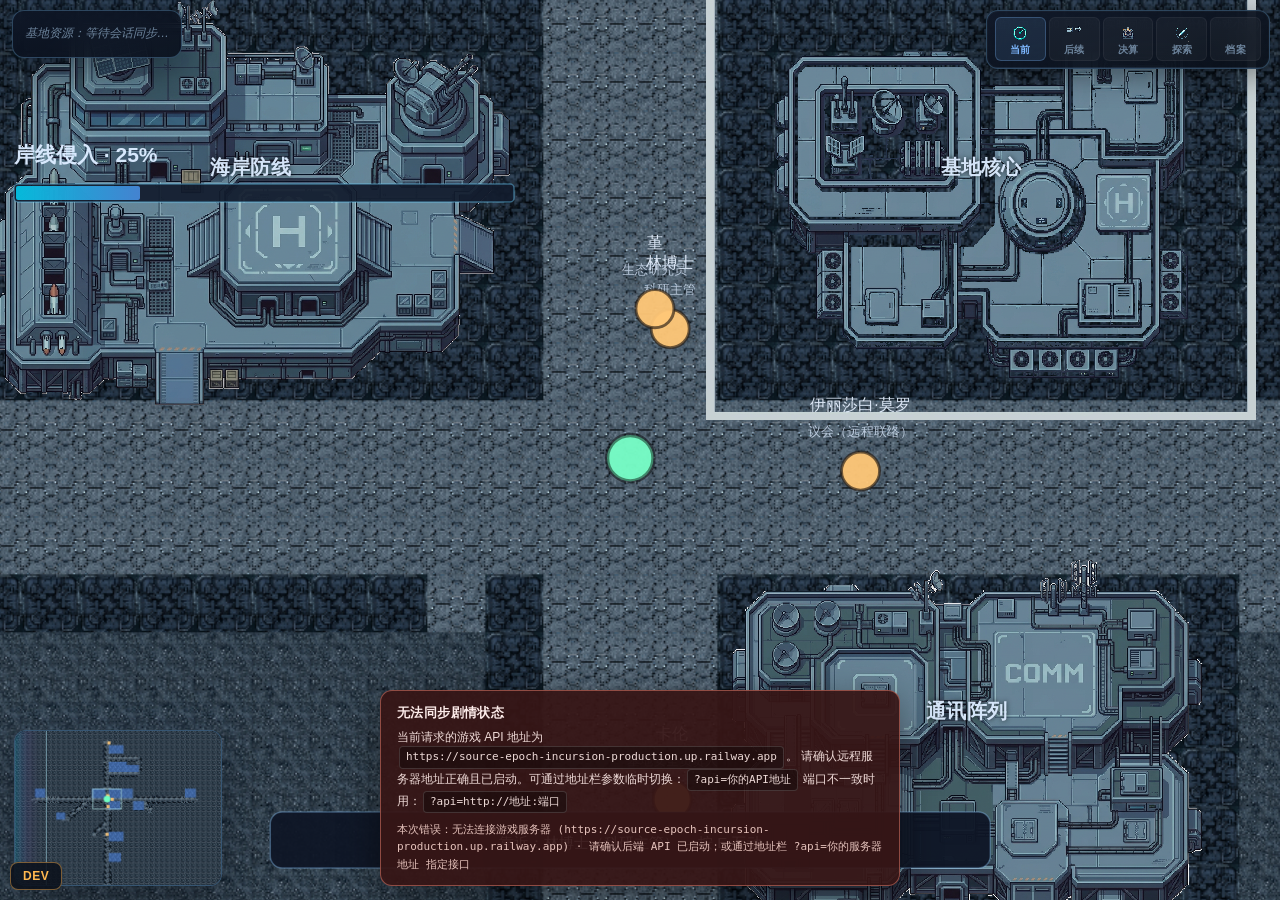
==== commit 80467df0: "最终版26-5-30" ====
--- a/web/explorer/index.html
+++ b/web/explorer/index.html
@@ -65,8 +65,8 @@
        示例：window.__GAME_API_BASE__ = "https://your-api.railway.app";
     ──────────────────────────────────────────────────────────── -->
     <script>
-      // ★ 部署时修改此处为你的后端 API 地址 ★
-      // window.__GAME_API_BASE__ = "https://your-backend-server.com";
+      // ★ 后端 API 地址（已配置为 Railway 部署地址）★
+      window.__GAME_API_BASE__ = "https://source-epoch-incursion-production.up.railway.app";
     </script>
     <script type="module" src="main.js?v=ui_beautify_sb_20260530"></script>
   </body>
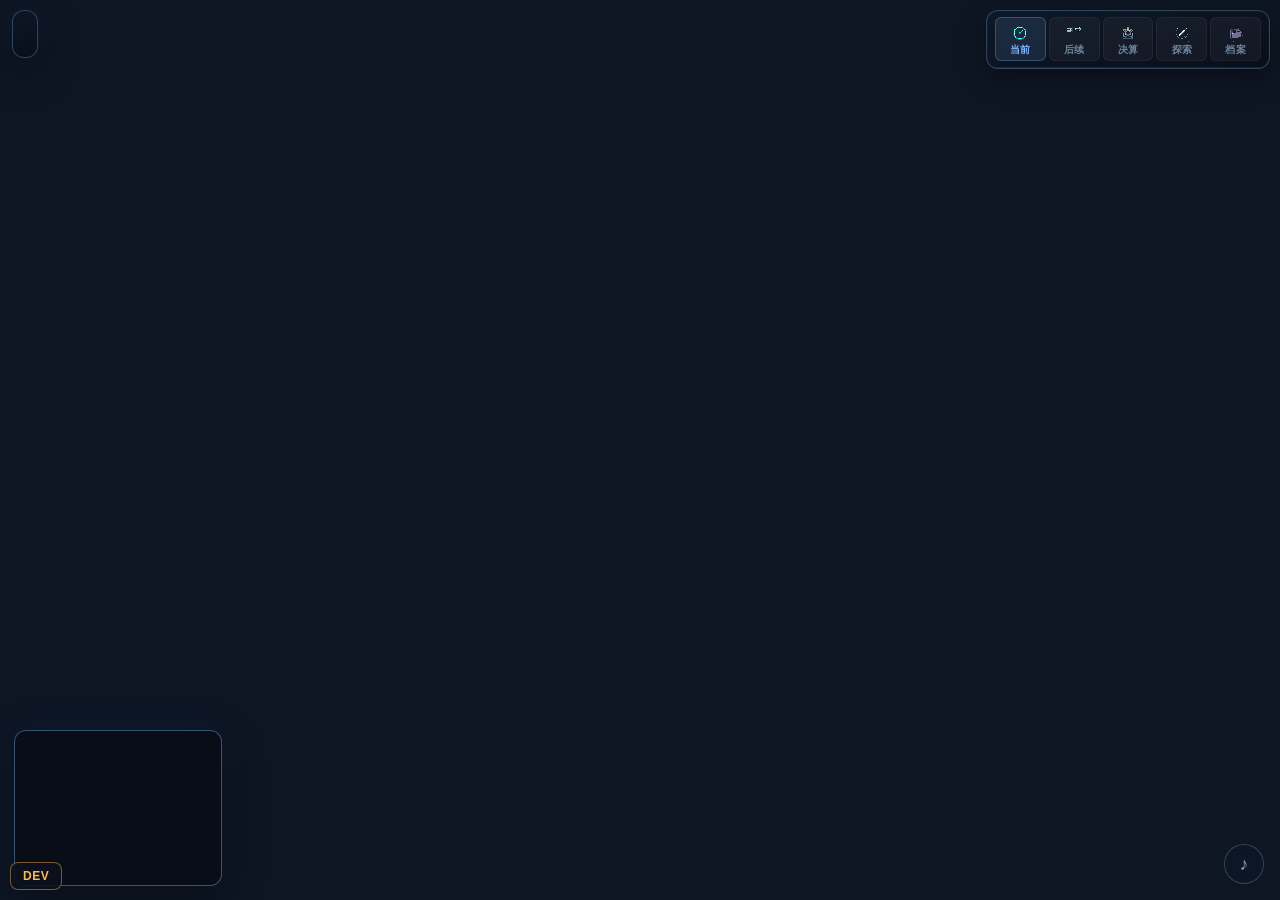
==== commit 271dd1f4: "最终版26-5-30" ====
--- a/web/explorer/index.html
+++ b/web/explorer/index.html
@@ -6,6 +6,8 @@
     <meta name="theme-color" content="#070a10" />
     <title>源纪元 · 岸线侵入 — 基地大地图探索</title>
     <link rel="icon" href="assets/icons/favicon.png" type="image/png" />
+    <!-- 背景音乐（用户首次交互后自动播放） -->
+    <audio id="bgm" src="sound/background.mp3" loop preload="auto"></audio>
     <link rel="stylesheet" href="styles.css?v=ui_beautify_sb_20260530" />
     <link rel="preload" as="image" href="assets/tile_void.jpg" />
     <link rel="preload" as="image" href="assets/tile_road.jpg" />
@@ -32,9 +34,11 @@
     </aside>
     <div id="wrap">
       <canvas id="game" aria-label="基地大地图"></canvas>
-      <canvas id="minimap" width="200" height="150" aria-label="小地图"></canvas>
-      <div id="resource-strip" class="resource-strip" aria-label="基地资源"></div>
-    </div>
+    <canvas id="minimap" width="200" height="150" aria-label="小地图"></canvas>
+    <div id="resource-strip" class="resource-strip" aria-label="基地资源"></div>
+  </div>
+    <!-- 背景音乐开关 -->
+    <button type="button" id="bgm-toggle" class="bgm-toggle" title="背景音乐" aria-label="切换背景音乐">♪</button>
     <div id="story-backdrop" class="story-backdrop hidden" aria-hidden="true">
       <div id="story-panel" class="story-panel" role="dialog" aria-modal="true" aria-labelledby="story-title">
         <button type="button" class="story-close" id="story-close" aria-label="关闭">×</button>
--- a/web/explorer/styles.css
+++ b/web/explorer/styles.css
@@ -3916,3 +3916,55 @@
 .workshop-gate-msg:last-of-type {
   margin-bottom: 12px;
 }
+
+/* —— 背景音乐开关 —— */
+.bgm-toggle {
+  position: fixed;
+  bottom: 16px;
+  right: 16px;
+  z-index: 1000;
+  width: 40px;
+  height: 40px;
+  border: 1px solid rgba(140, 200, 255, 0.25);
+  border-radius: 50%;
+  background: rgba(14, 22, 38, 0.82);
+  color: rgba(180, 210, 240, 0.75);
+  font-size: 18px;
+  line-height: 1;
+  cursor: pointer;
+  display: flex;
+  align-items: center;
+  justify-content: center;
+  backdrop-filter: blur(6px);
+  -webkit-backdrop-filter: blur(6px);
+  transition: border-color 0.18s ease, color 0.18s ease, background 0.18s ease, transform 0.08s ease, box-shadow 0.18s ease;
+  user-select: none;
+  -webkit-tap-highlight-color: transparent;
+}
+
+.bgm-toggle:hover {
+  border-color: rgba(140, 200, 255, 0.5);
+  color: rgba(210, 235, 255, 0.95);
+  background: rgba(20, 32, 52, 0.9);
+  box-shadow: 0 0 14px rgba(94, 224, 181, 0.12);
+}
+
+.bgm-toggle:active {
+  transform: scale(0.92);
+}
+
+.bgm-toggle--playing {
+  color: rgba(94, 224, 181, 0.9);
+  border-color: rgba(94, 224, 181, 0.4);
+  box-shadow: 0 0 10px rgba(94, 224, 181, 0.15);
+}
+
+.bgm-toggle--playing:hover {
+  border-color: rgba(94, 224, 181, 0.6);
+  box-shadow: 0 0 18px rgba(94, 224, 181, 0.22);
+}
+
+.bgm-toggle:focus-visible {
+  outline: 2px solid var(--accent);
+  outline-offset: 2px;
+}
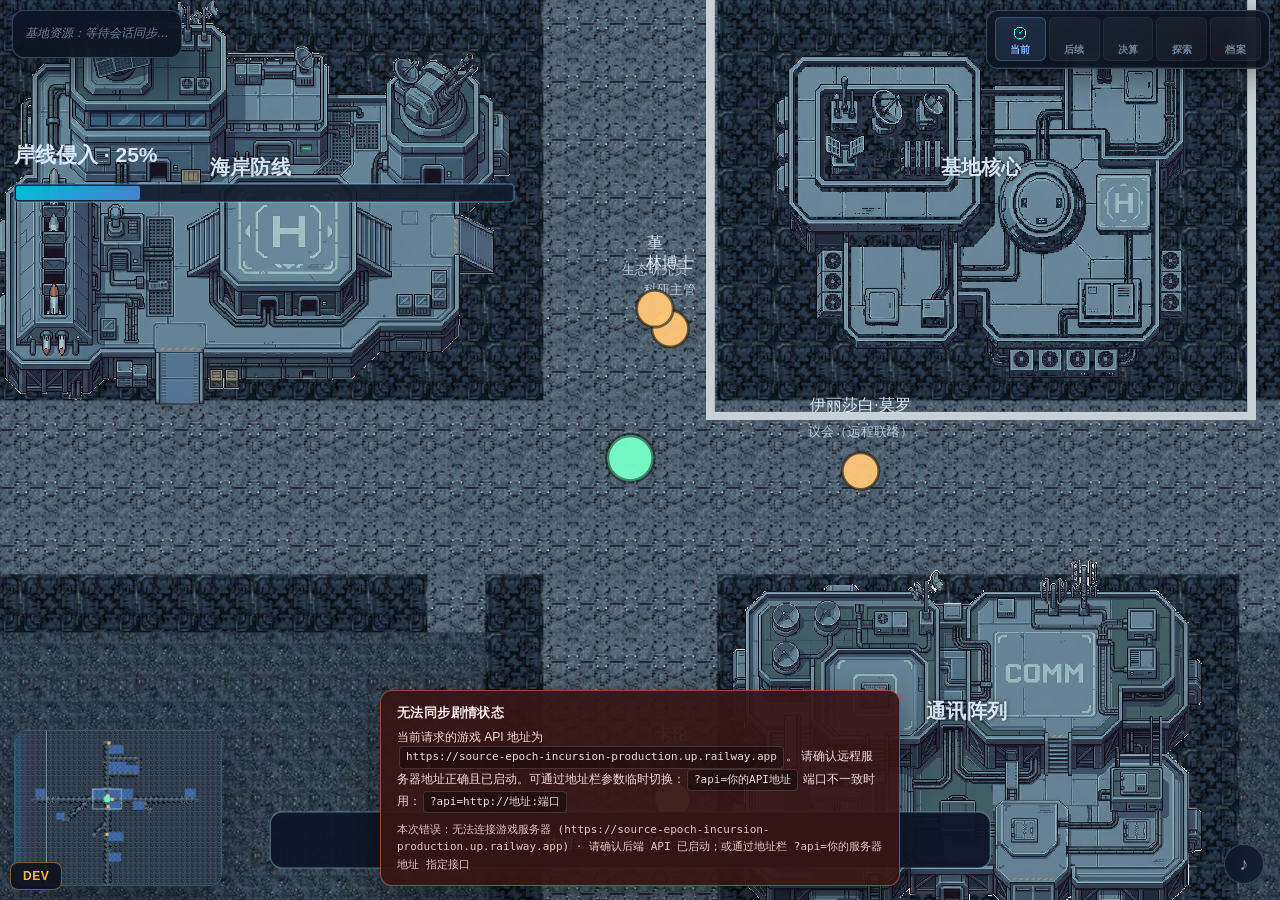
==== commit 0b634ad7: "fix: BGM TDZ error + update cache buster v20260530_tdz" ====
--- a/web/explorer/index.html
+++ b/web/explorer/index.html
@@ -8,7 +8,7 @@
     <link rel="icon" href="assets/icons/favicon.png" type="image/png" />
     <!-- 背景音乐（用户首次交互后自动播放） -->
     <audio id="bgm" src="sound/background.mp3" loop preload="auto"></audio>
-    <link rel="stylesheet" href="styles.css?v=ui_beautify_sb_20260530" />
+    <link rel="stylesheet" href="styles.css?v=20260530_tdz" />
     <link rel="preload" as="image" href="assets/tile_void.jpg" />
     <link rel="preload" as="image" href="assets/tile_road.jpg" />
     <link rel="preload" as="image" href="assets/tile_build.jpg" />
@@ -72,6 +72,6 @@
       // ★ 后端 API 地址（已配置为 Railway 部署地址）★
       window.__GAME_API_BASE__ = "https://source-epoch-incursion-production.up.railway.app";
     </script>
-    <script type="module" src="main.js?v=ui_beautify_sb_20260530"></script>
+    <script type="module" src="main.js?v=20260530_tdz"></script>
   </body>
 </html>
--- a/web/explorer/styles.css
+++ b/web/explorer/styles.css
@@ -2166,6 +2166,48 @@
 
 .workshop-map.hidden {
   display: none;
+}
+
+/* 工坊操作加载中：半透明遮罩 + 旋转指示器 */
+.workshop-map--loading::after {
+  content: "";
+  position: fixed;
+  inset: 0;
+  z-index: 999;
+  background: rgba(0, 0, 0, 0.18);
+  pointer-events: none;
+}
+
+.workshop-map--loading .workshop-map-center::before {
+  content: "";
+  position: absolute;
+  inset: 0;
+  z-index: 998;
+  display: flex;
+  align-items: center;
+  justify-content: center;
+  background: rgba(0, 0, 0, 0.12);
+  pointer-events: none;
+}
+
+.workshop-map--loading .workshop-map-center::after {
+  content: "";
+  position: absolute;
+  top: 50%;
+  left: 50%;
+  z-index: 999;
+  width: 32px;
+  height: 32px;
+  margin: -16px 0 0 -16px;
+  border: 2px solid rgba(200, 210, 240, 0.15);
+  border-top-color: rgba(180, 200, 240, 0.7);
+  border-radius: 50%;
+  pointer-events: none;
+  animation: workshop-spin 0.7s linear infinite;
+}
+
+@keyframes workshop-spin {
+  to { transform: rotate(360deg); }
 }
 
 .workshop-map-viewport {
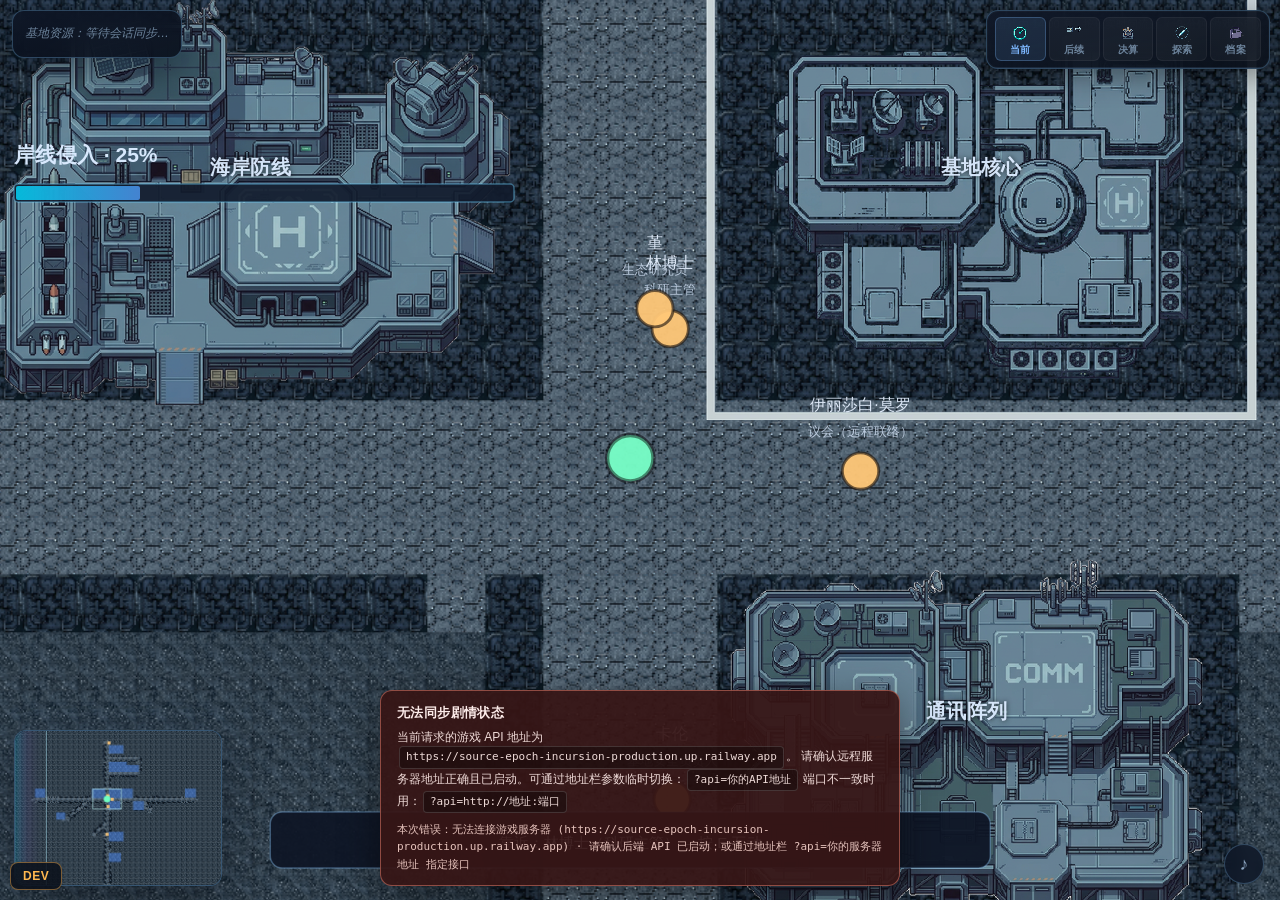
==== commit 66de589d: "perf: lazy-load facilities/portraits + compress all images (48MB->5.6MB, -88%)" ====
--- a/web/explorer/index.html
+++ b/web/explorer/index.html
@@ -8,7 +8,7 @@
     <link rel="icon" href="assets/icons/favicon.png" type="image/png" />
     <!-- 背景音乐（用户首次交互后自动播放） -->
     <audio id="bgm" src="sound/background.mp3" loop preload="auto"></audio>
-    <link rel="stylesheet" href="styles.css?v=20260530_tdz" />
+    <link rel="stylesheet" href="styles.css?v=20260530_opt" />
     <link rel="preload" as="image" href="assets/tile_void.jpg" />
     <link rel="preload" as="image" href="assets/tile_road.jpg" />
     <link rel="preload" as="image" href="assets/tile_build.jpg" />
@@ -72,6 +72,6 @@
       // ★ 后端 API 地址（已配置为 Railway 部署地址）★
       window.__GAME_API_BASE__ = "https://source-epoch-incursion-production.up.railway.app";
     </script>
-    <script type="module" src="main.js?v=20260530_tdz"></script>
+    <script type="module" src="main.js?v=20260530_opt"></script>
   </body>
 </html>
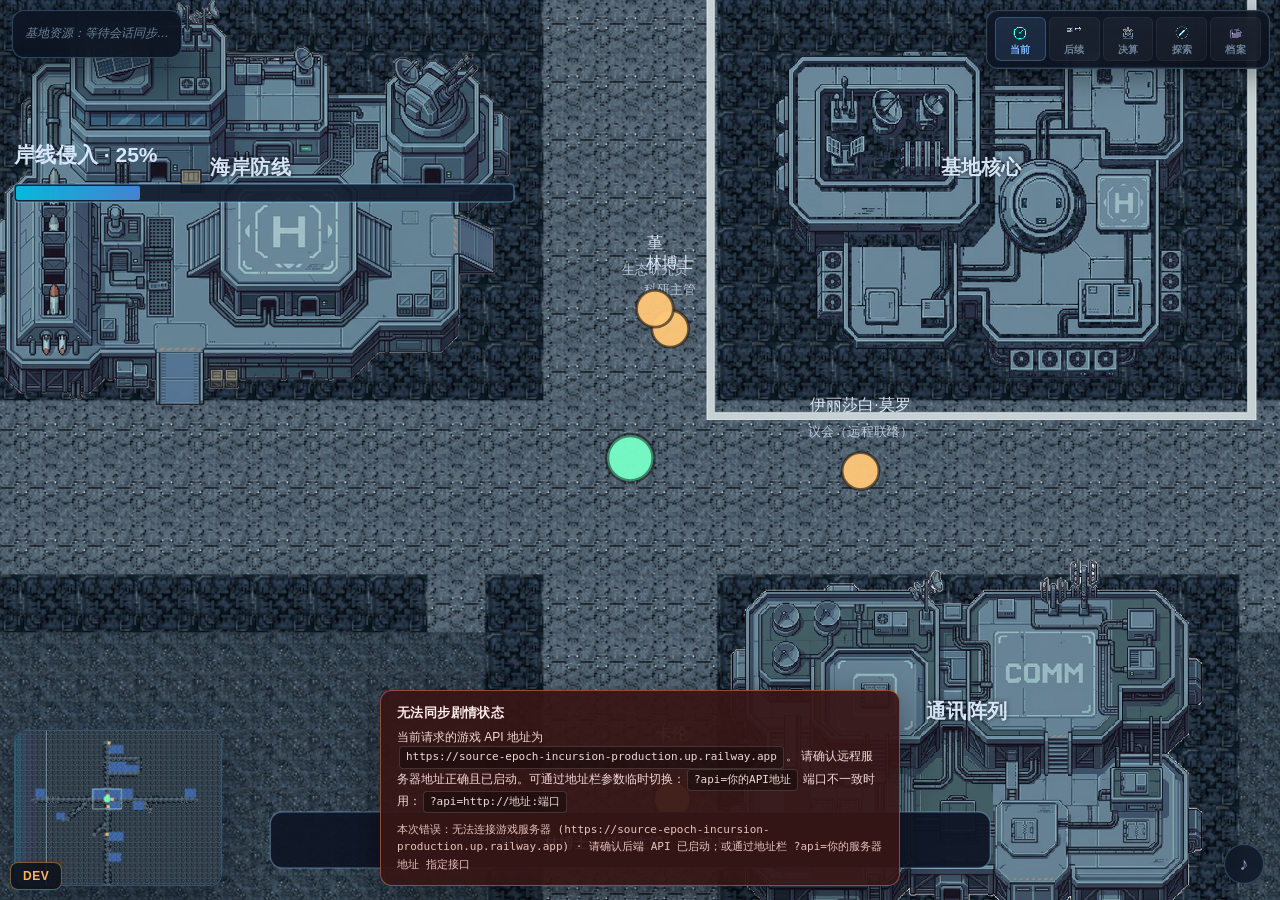
==== commit 1e99a6c4: "feat: add preloader screen with progress bar - preloads all 46 assets before game starts" ====
--- a/web/explorer/index.html
+++ b/web/explorer/index.html
@@ -8,13 +8,26 @@
     <link rel="icon" href="assets/icons/favicon.png" type="image/png" />
     <!-- 背景音乐（用户首次交互后自动播放） -->
     <audio id="bgm" src="sound/background.mp3" loop preload="auto"></audio>
-    <link rel="stylesheet" href="styles.css?v=20260530_opt" />
+    <link rel="stylesheet" href="styles.css?v=20260530_pre" />
     <link rel="preload" as="image" href="assets/tile_void.jpg" />
     <link rel="preload" as="image" href="assets/tile_road.jpg" />
     <link rel="preload" as="image" href="assets/tile_build.jpg" />
     <link rel="preload" as="image" href="assets/walkable_floor_tile.png" />
   </head>
   <body class="explorer-app">
+    <!-- ── 加载页：预加载所有资源前显示进度条 ── -->
+    <div id="preloader" class="preloader" aria-label="游戏加载中">
+      <div class="preloader-content">
+        <h1 class="preloader-title">源纪元</h1>
+        <p class="preloader-subtitle">岸线侵入</p>
+        <div class="preloader-bar-track">
+          <div class="preloader-bar-fill" id="preloader-bar"></div>
+        </div>
+        <div class="preloader-text" id="preloader-text">正在初始化...</div>
+      </div>
+      <div class="preloader-bg"></div>
+    </div>
+
     <aside id="objectives-panel" class="objectives-panel" aria-label="任务目标">
       <div id="sandbox-dock" class="sandbox-dock hidden" aria-label="静默切换"></div>
       <div class="objectives-tabs">
@@ -72,6 +85,6 @@
       // ★ 后端 API 地址（已配置为 Railway 部署地址）★
       window.__GAME_API_BASE__ = "https://source-epoch-incursion-production.up.railway.app";
     </script>
-    <script type="module" src="main.js?v=20260530_opt"></script>
+    <script type="module" src="main.js?v=20260530_pre"></script>
   </body>
 </html>
--- a/web/explorer/styles.css
+++ b/web/explorer/styles.css
@@ -16,6 +16,82 @@
   --shadow-card: 0 4px 24px rgba(0, 0, 0, 0.35), 0 0 0 1px rgba(255, 255, 255, 0.04) inset;
   --shadow-float: 0 12px 40px rgba(0, 0, 0, 0.45);
   --font-ui: "Segoe UI", "PingFang SC", "Hiragino Sans GB", "Microsoft YaHei", sans-serif;
+}
+
+/* ============================================================
+   预加载页（Preloader）
+   ============================================================ */
+.preloader {
+  position: fixed;
+  inset: 0;
+  z-index: 10000;
+  display: flex;
+  align-items: center;
+  justify-content: center;
+  background: var(--bg-deep);
+  transition: opacity 0.5s ease-out, visibility 0.5s ease-out;
+}
+
+.preloader--done {
+  opacity: 0;
+  visibility: hidden;
+}
+
+.preloader-bg {
+  position: absolute;
+  inset: 0;
+  background:
+    radial-gradient(ellipse 80% 50% at 50% 40%, rgba(55, 120, 200, 0.10), transparent 60%),
+    radial-gradient(ellipse 60% 30% at 30% 70%, rgba(40, 90, 160, 0.06), transparent 50%),
+    radial-gradient(ellipse 50% 30% at 70% 30%, rgba(94, 224, 181, 0.04), transparent 50%);
+  pointer-events: none;
+}
+
+.preloader-content {
+  position: relative;
+  z-index: 1;
+  text-align: center;
+  width: min(360px, 85vw);
+}
+
+.preloader-title {
+  margin: 0;
+  font-size: 2rem;
+  font-weight: 300;
+  letter-spacing: 0.35em;
+  color: var(--accent);
+  text-shadow: 0 0 40px rgba(126, 184, 255, 0.35);
+}
+
+.preloader-subtitle {
+  margin: 6px 0 36px;
+  font-size: 0.85rem;
+  font-weight: 400;
+  letter-spacing: 0.5em;
+  color: var(--text-muted);
+}
+
+.preloader-bar-track {
+  width: 100%;
+  height: 4px;
+  background: rgba(255, 255, 255, 0.06);
+  border-radius: 2px;
+  overflow: hidden;
+}
+
+.preloader-bar-fill {
+  width: 0%;
+  height: 100%;
+  background: linear-gradient(90deg, var(--accent-soft), var(--accent), var(--accent-mint));
+  border-radius: 2px;
+  transition: width 0.3s ease-out;
+}
+
+.preloader-text {
+  margin-top: 14px;
+  font-size: 0.75rem;
+  color: var(--text-muted);
+  letter-spacing: 0.08em;
 }
 
 *,
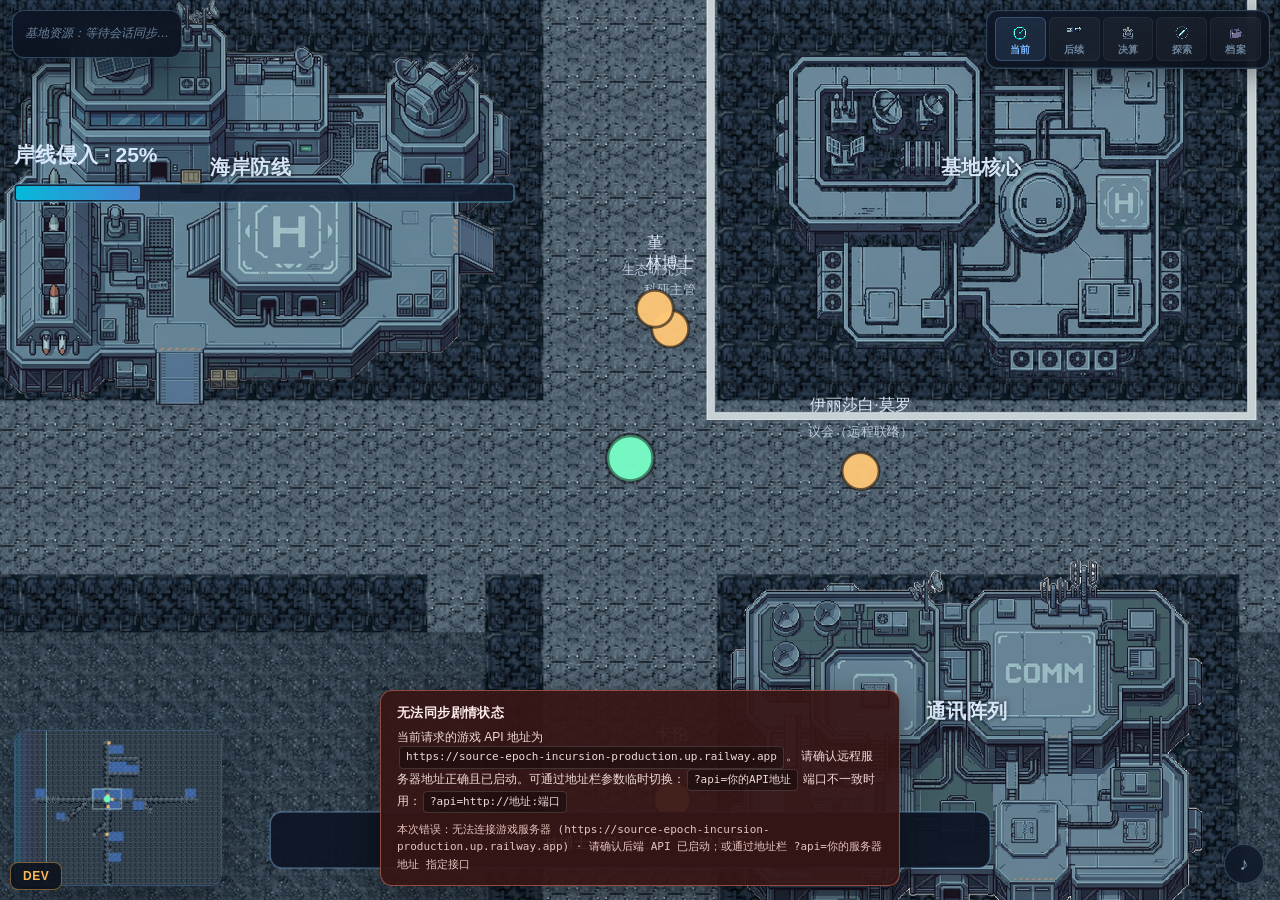
==== commit e3037d21: "fix: BGM path + compress 140MB->1MB + preload audio in loading screen" ====
--- a/web/explorer/index.html
+++ b/web/explorer/index.html
@@ -8,7 +8,8 @@
     <link rel="icon" href="assets/icons/favicon.png" type="image/png" />
     <!-- 背景音乐（用户首次交互后自动播放） -->
     <audio id="bgm" src="sound/background.mp3" loop preload="auto"></audio>
-    <link rel="stylesheet" href="styles.css?v=20260530_pre" />
+    <link rel="preload" as="fetch" href="sound/background.mp3" crossorigin="anonymous" />
+    <link rel="stylesheet" href="styles.css?v=20260530_bgm" />
     <link rel="preload" as="image" href="assets/tile_void.jpg" />
     <link rel="preload" as="image" href="assets/tile_road.jpg" />
     <link rel="preload" as="image" href="assets/tile_build.jpg" />
@@ -85,6 +86,6 @@
       // ★ 后端 API 地址（已配置为 Railway 部署地址）★
       window.__GAME_API_BASE__ = "https://source-epoch-incursion-production.up.railway.app";
     </script>
-    <script type="module" src="main.js?v=20260530_pre"></script>
+    <script type="module" src="main.js?v=20260530_bgm"></script>
   </body>
 </html>
